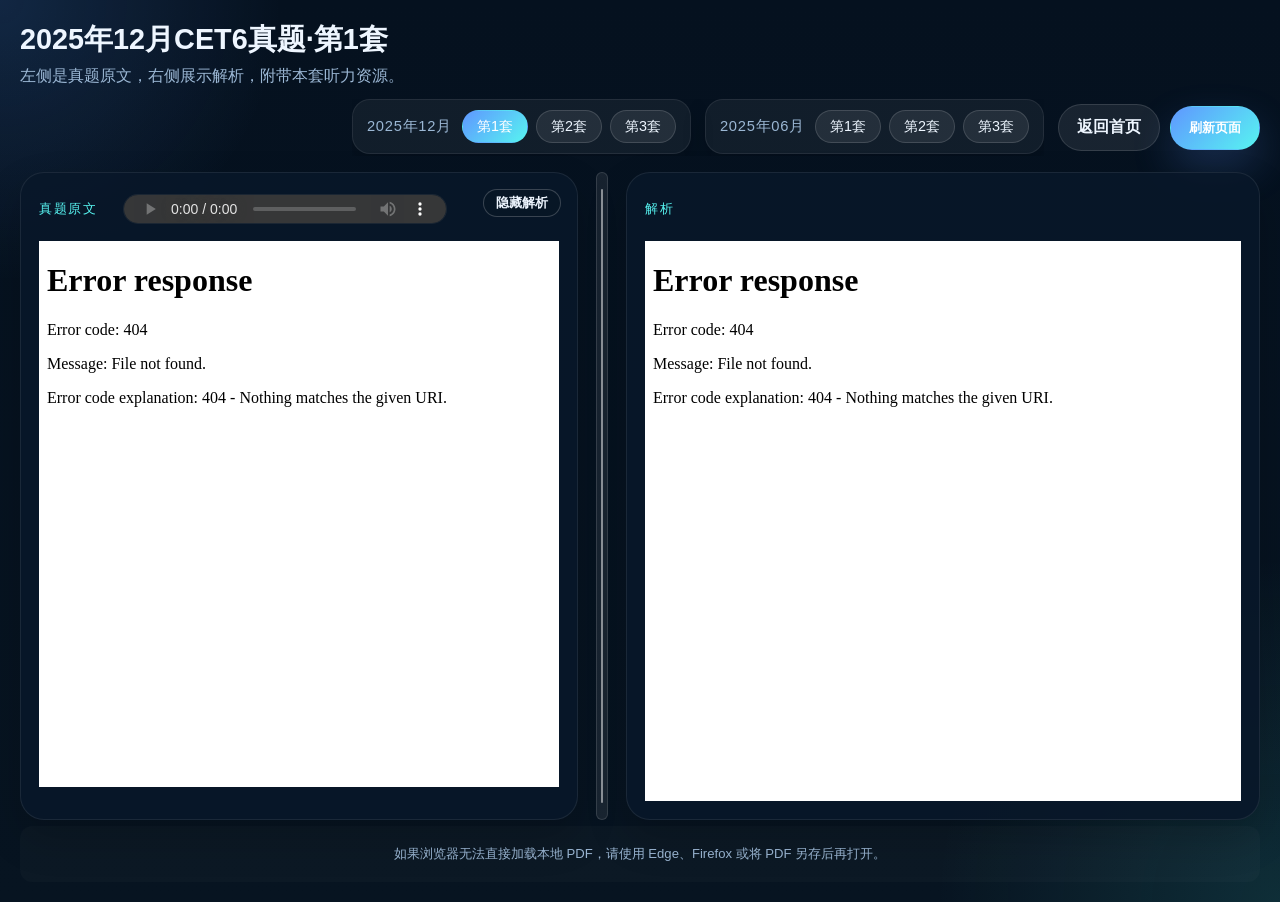
==== preview.html @ d96269ff "Improve accessibility, performance, and code quality - Add aria-labels to search input, textarea, an" ====
﻿<!DOCTYPE html>
<html lang="zh-CN">
<head>
  <meta charset="UTF-8" />
  <meta name="viewport" content="width=device-width, initial-scale=1.0" />
  <title>六级真题练习系统 · 套题预览</title>
  <meta name="description" content="六级真题原文与解析左右分屏预览，支持听力播放与快捷跳转。" />
  <meta name="theme-color" content="#071421" />
  <link rel="icon" href="data:image/svg+xml,<svg xmlns='http://www.w3.org/2000/svg' viewBox='0 0 100 100'><text y='.9em' font-size='90'>📘</text></svg>" />
  <link rel="stylesheet" href="styles.css" />
</head>
<body class="preview-shell">
  <div class="preview-header">
    <div class="preview-headline">
      <div class="preview-title-block">
        <h1 id="previewTitle">真题原文与解析</h1>
      </div>
      <p id="previewSubtitle" class="preview-subtitle">左侧显示真题 PDF，右侧显示解析 PDF，附带本套听力资源。</p>
    </div>
    <div class="preview-toolbar">
      <div id="previewShortcuts" class="preview-shortcuts" aria-label="同年度快捷跳转"></div>
      <div class="preview-actions">
        <a class="button button-secondary" href="index.html">返回首页</a>
        <button class="button button-primary" id="previewRefresh">刷新页面</button>
      </div>
    </div>
  </div>

  <main class="preview-grid">
    <section class="preview-column preview-main">
      <div class="preview-panel preview-panel-large preview-panel-has-action">
        <div class="preview-panel-header">
          <div class="preview-panel-label">真题原文</div>
          <div id="previewAudioBar" class="preview-audio-bar" aria-label="本套听力资源">
            <audio id="previewAudioPlayer" controls preload="none"></audio>
          </div>
        </div>
        <button type="button" class="preview-panel-action" id="toggleParseBtn" aria-pressed="false">隐藏解析</button>
        <iframe id="mainPdf" title="真题原文预览" sandbox="allow-same-origin allow-scripts"></iframe>
      </div>
    </section>
    <div class="preview-resizer" id="previewResizer" role="separator" aria-label="调整原文与解析宽度" aria-orientation="vertical" tabindex="0"></div>
    <section class="preview-column preview-parse">
      <div class="preview-panel preview-panel-large">
        <div class="preview-panel-header">
          <div class="preview-panel-label">解析</div>
        </div>
        <iframe id="parsePdf" title="解析预览" sandbox="allow-same-origin allow-scripts"></iframe>
      </div>
    </section>
  </main>

  <footer class="preview-footer">
    <p id="previewNote">如果浏览器无法直接加载本地 PDF，请使用 Edge、Firefox 或将 PDF 另存后再打开。</p>
  </footer>

  <script src="library-data.js"></script>
  <script src="preview.js"></script>
</body>
</html>
---- styles.css ----
:root {
  color-scheme: dark;
  font-family: "Segoe UI", "PingFang SC", "Microsoft YaHei", Helvetica, Arial, sans-serif;
  --bg: #071421;
  --surface: rgba(9, 23, 42, 0.88);
  --surface-soft: rgba(10, 30, 53, 0.9);
  --text: #eef6ff;
  --muted: #9bb7d4;
  --accent: #5f97ff;
  --accent-2: #57f4f1;
  --border: rgba(255,255,255,0.1);
  --shadow: 0 20px 70px rgba(0, 0, 0, 0.24);
  --preview-main-width: 60%;
  --preview-handle-width: 12px;
}
* {
  box-sizing: border-box;
}
html, body {
  margin: 0;
  min-height: 100%;
  background: radial-gradient(circle at top left, rgba(87, 154, 255, 0.18), transparent 22%),
              radial-gradient(circle at bottom right, rgba(72, 233, 220, 0.13), transparent 24%),
              linear-gradient(180deg, #05111f 0%, #071421 100%);
  color: var(--text);
}
body {
  padding: 20px;
}
.app-shell {
  max-width: 1180px;
  margin: 0 auto;
}
.site-header {
  display: grid;
  gap: 18px;
  padding: 24px 28px;
  border-radius: 28px;
  background: rgba(11, 24, 45, 0.95);
  border: 1px solid rgba(255,255,255,0.08);
  box-shadow: var(--shadow);
}
.site-header .eyebrow {
  margin: 0 0 10px;
  color: var(--accent-2);
  letter-spacing: 0.15em;
  text-transform: uppercase;
  font-size: 0.87rem;
}
.site-header h1 {
  margin: 0;
  font-size: clamp(2.5rem, 4vw, 3.6rem);
  line-height: 1.05;
}
.site-header p {
  margin: 12px 0 0;
  max-width: 760px;
  color: #c2d4f2;
  font-size: 1rem;
  line-height: 1.8;
}
.header-actions {
  display: flex;
  flex-wrap: wrap;
  gap: 12px;
}
.button {
  display: inline-flex;
  align-items: center;
  justify-content: center;
  min-width: 0;
  padding: 12px 18px;
  border-radius: 999px;
  font-weight: 700;
  text-decoration: none;
  border: 1px solid transparent;
  transition: transform 0.18s ease, box-shadow 0.18s ease, background 0.18s ease;
}
.button-small {
  padding: 10px 14px;
  font-size: 0.9rem;
}
.button-xsmall {
  padding: 6px 12px;
  font-size: 0.82rem;
}
.button:hover {
  transform: translateY(-1px);
}
.button-primary {
  background: linear-gradient(135deg, var(--accent), var(--accent-2));
  color: #fff;
  box-shadow: 0 18px 40px rgba(95, 151, 255, 0.22);
}
.button-secondary {
  background: rgba(255,255,255,0.08);
  color: var(--text);
  border-color: rgba(255,255,255,0.12);
}
.feature-panels {
  display: grid;
  grid-template-columns: repeat(auto-fit, minmax(220px, 1fr));
  gap: 18px;
  margin: 22px 0;
}
.feature-card {
  padding: 20px;
  border-radius: 24px;
  background: rgba(255,255,255,0.05);
  border: 1px solid rgba(255,255,255,0.08);
  box-shadow: 0 18px 40px rgba(0, 0, 0, 0.16);
}
.feature-icon {
  width: 48px;
  height: 48px;
  display: grid;
  place-items: center;
  border-radius: 16px;
  background: rgba(255,255,255,0.08);
  margin-bottom: 16px;
  font-size: 1.35rem;
}
.feature-card h2 {
  margin: 0 0 10px;
  font-size: 1.15rem;
}
.feature-card p {
  margin: 0;
  color: var(--muted);
  line-height: 1.7;
}
.section {
  margin-top: 28px;
}
.section-title {
  display: flex;
  align-items: center;
  justify-content: space-between;
  gap: 18px;
  margin-bottom: 16px;
}
.section-title h2 {
  margin: 0;
  font-size: 1.85rem;
}
.section-label {
  margin: 0 0 10px;
  text-transform: uppercase;
  letter-spacing: 0.14em;
  font-size: 0.85rem;
  color: var(--accent-2);
}
.home-nav-links {
  display: flex;
  flex-wrap: wrap;
  gap: 12px;
  margin: 16px 0 24px;
}
.home-nav-links .nav-link {
  display: inline-flex;
  align-items: center;
  justify-content: center;
  padding: 12px 18px;
  border-radius: 999px;
  border: 1px solid rgba(255,255,255,0.12);
  background: rgba(255,255,255,0.06);
  color: var(--text);
  text-decoration: none;
  transition: transform 0.15s ease, background 0.15s ease, border-color 0.15s ease;
}
.home-nav-links .nav-link:hover {
  transform: translateY(-1px);
  background: rgba(95,151,255,0.14);
  border-color: rgba(95,151,255,0.28);
}
.skilltips-grid,
.skilltips-detail-grid {
  display: grid;
  gap: 16px;
}
.skilltips-grid {
  grid-template-columns: repeat(auto-fit, minmax(220px, 1fr));
  margin-bottom: 18px;
}
.skill-card,
.skill-detail-card {
  padding: 20px;
  border-radius: 24px;
  background: rgba(255,255,255,0.04);
  border: 1px solid rgba(255,255,255,0.08);
  box-shadow: 0 18px 40px rgba(0,0,0,0.12);
}
.skill-card {
  display: grid;
  gap: 14px;
}
.skill-icon {
  width: 48px;
  height: 48px;
  display: grid;
  place-items: center;
  border-radius: 16px;
  background: rgba(255,255,255,0.08);
  font-size: 1.4rem;
}
.skill-card h4,
.skill-detail-card h4 {
  margin: 0;
}
.skill-card p,
.skill-detail-card p,
.skill-detail-card ul {
  margin: 0;
  color: var(--muted);
  line-height: 1.75;
}
.skill-detail-card ul {
  padding-left: 18px;
}
.skill-detail-card li {
  margin-bottom: 10px;
}
.skill-card .button {
  justify-self: start;
}
.skilltips-nav {
  display: flex;
  flex-wrap: wrap;
  gap: 10px;
  margin-bottom: 18px;
}
.skillnav-link {
  display: inline-flex;
  align-items: center;
  justify-content: center;
  padding: 10px 16px;
  border-radius: 999px;
  border: 1px solid rgba(255,255,255,0.12);
  background: rgba(255,255,255,0.06);
  color: var(--text);
  text-decoration: none;
  transition: transform 0.15s ease, background 0.15s ease, border-color 0.15s ease;
}
.skillnav-link:hover {
  transform: translateY(-1px);
  background: rgba(95,151,255,0.14);
  border-color: rgba(95,151,255,0.28);
}
.skilltips-accordion details {
  border: 1px solid rgba(255,255,255,0.08);
  border-radius: 20px;
  background: rgba(255,255,255,0.04);
  padding: 16px 18px;
}
.skilltips-accordion summary {
  font-size: 1rem;
  font-weight: 600;
  cursor: pointer;
  margin-bottom: 12px;
  list-style: none;
}
.skilltips-accordion summary::-webkit-details-marker {
  display: none;
}
.skilltips-accordion details[open] {
  background: rgba(255,255,255,0.08);
}
.skilltips-accordion p,
.skilltips-accordion .resource-links {
  margin: 0 0 12px;
  color: var(--muted);
}
.skilltips-accordion .resource-links {
  padding-left: 18px;
}
.skilltips-accordion .resource-links li {
  margin-bottom: 8px;
}
.skilltips-accordion .resource-links a {
  color: #9ecbff;
  text-decoration: none;
}
.skilltips-accordion .resource-links a:hover {
  text-decoration: underline;
}
.card-grid,
.library-grid,
.audio-list,
.tips-grid,
.plan-items {
  display: grid;
  gap: 16px;
}
.card-grid {
  grid-template-columns: repeat(auto-fit, minmax(260px, 1fr));
}
.featured-card,
.library-card,
.audio-card,
.panel-card,
.tip-card {
  padding: 22px;
  border-radius: 24px;
  background: var(--surface);
  border: 1px solid rgba(255,255,255,0.08);
  box-shadow: 0 18px 40px rgba(0,0,0,0.12);
}
.featured-card h3,
.library-card h3,
.audio-card h3,
.panel-card h3,
.tip-card h4 {
  margin: 0 0 12px;
}
.featured-card p,
.library-card p,
.audio-card p,
.panel-card p,
.tip-card p {
  margin: 0;
  color: var(--muted);
  line-height: 1.75;
}
.featured-card .tag,
.library-card .tag {
  display: inline-flex;
  align-items: center;
  gap: 6px;
  margin-bottom: 14px;
  padding: 7px 12px;
  border-radius: 999px;
  background: rgba(255,255,255,0.08);
  color: #fff;
  font-size: 0.82rem;
}
.featured-card .actions,
.library-card .group-actions,
.audio-card .audio-actions,
.notes-panel .note-actions {
  display: flex;
  flex-wrap: wrap;
  gap: 10px;
  margin-top: 18px;
}

.featured-card .actions button {
  margin: 0;
}

.library-section {
  padding: 22px;
  border-radius: 28px;
  background: rgba(255,255,255,0.04);
  border: 1px solid rgba(255,255,255,0.08);
}
.library-header {
  display: flex;
  flex-wrap: wrap;
  justify-content: space-between;
  align-items: center;
  gap: 16px;
}
.search-box input {
  width: 320px;
  max-width: 100%;
  padding: 14px 16px;
  border-radius: 18px;
  border: 1px solid rgba(255,255,255,0.12);
  background: rgba(255,255,255,0.06);
  color: var(--text);
}
.search-box input:focus {
  outline: none;
  border-color: rgba(95,151,255,0.9);
  box-shadow: 0 0 0 4px rgba(95,151,255,0.12);
}
.library-toolbar {
  display: grid;
  gap: 18px;
  margin: 18px 0 24px;
}
.recent-panel,
.hint-panel {
  padding: 18px;
  border-radius: 20px;
  background: rgba(255,255,255,0.05);
  border: 1px solid rgba(255,255,255,0.08);
}
.recent-panel h3 {
  margin: 0 0 12px;
}
.recent-panel ul {
  margin: 0;
  padding: 0;
  list-style: none;
}
.recent-panel li {
  display: flex;
  justify-content: space-between;
  align-items: center;
  gap: 10px;
  margin-bottom: 10px;
  font-size: 0.95rem;
}
.recent-panel li:last-child {
  margin-bottom: 0;
}
.recent-panel a {
  color: #9ecbff;
  text-decoration: none;
}
.library-grid {
  grid-template-columns: repeat(auto-fit, minmax(260px, 1fr));
}
.library-card .resource-item {
  display: flex;
  flex-wrap: wrap;
  justify-content: space-between;
  align-items: center;
  gap: 12px;
  padding: 12px 14px;
  border-radius: 16px;
  background: rgba(255,255,255,0.04);
  border: 1px solid rgba(255,255,255,0.08);
}
.resource-item strong {
  font-size: 0.95rem;
}
.resource-item-actions {
  display: flex;
  flex-wrap: wrap;
  justify-content: flex-end;
  gap: 8px;
}
.resource-item-actions button,
.resource-item-actions a {
  border-radius: 999px;
  padding: 8px 12px;
  font-size: 0.85rem;
}
.resource-item-actions a {
  color: #fff;
  background: rgba(255,255,255,0.07);
  text-decoration: none;
}
.resource-item-actions button {
  color: #fff;
  background: rgba(255,255,255,0.08);
  border: 1px solid rgba(255,255,255,0.1);
  cursor: pointer;
}
.viewer-section.hidden {
  display: none;
}
.viewer-grid {
  display: grid;
  grid-template-columns: minmax(0, 2fr) minmax(330px, 1fr);
  gap: 18px;
}
.viewer-left,
.viewer-right {
  border-radius: 24px;
  background: var(--surface);
  border: 1px solid rgba(255,255,255,0.08);
}
.viewer-left {
  display: flex;
  flex-direction: column;
  min-height: 640px;
  overflow: hidden;
}
.viewer-right {
  display: flex;
  flex-direction: column;
  min-height: 720px;
}
.viewer-panel {
  display: grid;
  gap: 18px;
  padding: 22px;
  flex: 1;
}
.viewer-audio-list,
.viewer-parse-list {
  display: grid;
  gap: 14px;
  max-height: calc(100vh - 340px);
  overflow: auto;
}
.viewer-right {
  overflow: auto;
}
.viewer-toolbar {
  display: flex;
  align-items: center;
  justify-content: space-between;
  gap: 14px;
  padding: 18px 22px;
  border-bottom: 1px solid rgba(255,255,255,0.08);
}
#viewerTitle {
  margin: 0;
  font-size: 1rem;
  color: #fff;
}
.viewer-buttons {
  display: flex;
  gap: 10px;
  flex-wrap: wrap;
}
#pdfViewer {
  flex: 1;
  width: 100%;
  min-height: 520px;
  border: none;
  background: #0b1725;
}
.viewer-note {
  padding: 16px 22px;
  color: var(--muted);
  font-size: 0.95rem;
  border-top: 1px solid rgba(255,255,255,0.08);
}
.viewer-panel h3 {
  margin: 0;
  font-size: 1.15rem;
}
.viewer-panel-description {
  margin: 0;
  color: var(--muted);
  line-height: 1.7;
  font-size: 0.95rem;
}
.viewer-section-group {
  display: grid;
  gap: 12px;
}
.viewer-section-group h4 {
  margin: 0;
  font-size: 1rem;
  color: #fff;
}
.viewer-audio-card,
.parse-item {
  padding: 16px;
  border-radius: 18px;
  background: rgba(255,255,255,0.05);
  border: 1px solid rgba(255,255,255,0.08);
}
.viewer-audio-card h4 {
  margin: 0 0 10px;
  font-size: 1rem;
}
.parse-item {
  display: flex;
  align-items: center;
  justify-content: space-between;
  gap: 10px;
  flex-wrap: wrap;
}
.parse-item span {
  color: var(--text);
  font-size: 0.95rem;
}
.viewer-audio-card audio {
  width: 100%;
}
.practice-grid {
  display: grid;
  grid-template-columns: 1.3fr 0.9fr;
  gap: 18px;
  align-items: start;
}
.panel-card {
  background: var(--surface);
}
.audio-list {
  grid-template-columns: 1fr;
  max-height: 520px;
  overflow: auto;
  padding-right: 4px;
}
.audio-card {
  display: grid;
  gap: 10px;
}
.audio-card p {
  font-size: 0.94rem;
}
.audio-card audio {
  width: 100%;
}
.notes-panel {
  display: grid;
  grid-template-rows: auto minmax(240px, 1fr) auto auto;
  gap: 14px;
  min-height: 520px;
}
.notes-panel textarea {
  width: 100%;
  min-height: 240px;
  max-height: 1420px;
  resize: vertical;
  padding: 16px;
  border-radius: 18px;
  border: 1px solid rgba(255,255,255,0.12);
  background: rgba(255,255,255,0.06);
  color: var(--text);
  font-size: 0.95rem;
  line-height: 1.6;
}
.notes-panel textarea:focus {
  outline: none;
  border-color: rgba(95,151,255,0.9);
  box-shadow: 0 0 0 3px rgba(95,151,255,0.12);
}
.note-actions {
  display: flex;
  flex-wrap: wrap;
  gap: 12px;
  justify-content: flex-start;
}
.note-actions .button {
  min-width: 0;
}
.notes-header {
  display: flex;
  justify-content: space-between;
  align-items: center;
}
.plan-box {
  padding: 18px;
  border-radius: 18px;
  background: rgba(255,255,255,0.05);
  border: 1px solid rgba(255,255,255,0.08);
}
.plan-box h4 {
  margin-top: 0;
}
.plan-items {
  list-style: none;
  margin: 0;
  padding: 0;
}
.plan-items li {
  margin-bottom: 10px;
}
.plan-items input[type="checkbox"] {
  margin-right: 10px;
}
.tips-grid {
  grid-template-columns: repeat(auto-fit, minmax(240px, 1fr));
}
.tip-card {
  background: rgba(255,255,255,0.05);
}
.tip-card h4 {
  margin-bottom: 10px;
}
.tip-card p {
  margin: 0;
}
.preview-shell {
  min-height: 100vh;
  padding: 20px;
  background: radial-gradient(circle at top left, rgba(87, 154, 255, 0.16), transparent 18%),
              radial-gradient(circle at bottom right, rgba(72, 233, 220, 0.12), transparent 22%),
              linear-gradient(180deg, #05111f 0%, #071421 100%);
  display: flex;
  flex-direction: column;
}
.preview-header {
  display: flex;
  flex-wrap: wrap;
  justify-content: space-between;
  gap: 12px;
  align-items: flex-start;
  margin-bottom: 16px;
}
.preview-headline {
  flex: 1 1 auto;
  min-width: 0;
}
.preview-title-block {
  flex: 1 1 auto;
  min-width: 0;
}
.preview-header .eyebrow {
  margin: 0 0 6px;
  color: var(--accent-2);
  letter-spacing: 0.14em;
  text-transform: uppercase;
  font-size: 0.85rem;
}
.preview-header h1 {
  margin: 0;
  font-size: clamp(1.8rem, 2.2vw, 2.7rem);
}
.preview-header p {
  margin: 6px 0 0;
  max-width: 760px;
  color: var(--muted);
}
.preview-toolbar {
  display: flex;
  flex: 1 1 auto;
  justify-content: flex-end;
  align-items: center;
  gap: 14px;
  min-width: 0;
}
.preview-shortcuts {
  display: flex;
  flex-wrap: nowrap;
  justify-content: flex-end;
  align-items: center;
  gap: 14px;
  max-width: none;
  overflow-x: auto;
  padding-bottom: 2px;
}
.preview-subtitle {
  grid-column: 1 / -1;
  margin: 0;
}
.preview-shortcut-group {
  display: inline-flex;
  align-items: center;
  flex-wrap: wrap;
  gap: 10px;
  padding: 10px 14px;
  border-radius: 18px;
  background: rgba(255,255,255,0.05);
  border: 1px solid rgba(255,255,255,0.08);
  box-shadow: 0 10px 24px rgba(0,0,0,0.16);
}
.preview-shortcut-group-title {
  font-size: 0.92rem;
  color: var(--muted);
  letter-spacing: 0.05em;
  text-transform: uppercase;
}
.preview-shortcut-links {
  display: flex;
  flex-wrap: wrap;
  gap: 8px;
}

.preview-shortcut-link {
  border: 1px solid rgba(255,255,255,0.14);
  background: rgba(255,255,255,0.08);
  color: var(--text);
  border-radius: 999px;
  padding: 6px 14px;
  font-size: 0.9rem;
  cursor: pointer;
  transition: transform 0.15s ease, background 0.15s ease, border-color 0.15s ease;
}
.preview-shortcut-link:hover {
  transform: translateY(-1px);
  border-color: rgba(95,151,255,0.7);
  background: rgba(95,151,255,0.18);
}
.preview-shortcut-link.active {
  background: linear-gradient(135deg, var(--accent), var(--accent-2));
  border-color: transparent;
  color: #fff;
}
.preview-actions {
  display: flex;
  flex-wrap: wrap;
  gap: 10px;
  align-items: center;
}
.preview-grid {
  display: grid;
  grid-template-columns: minmax(320px, var(--preview-main-width)) var(--preview-handle-width) minmax(320px, 1fr);
  grid-template-rows: minmax(0, 1fr);
  grid-template-areas: "main handle parse";
  gap: 18px;
  align-items: stretch;
  flex: 1;
  min-height: 0;
}
body[data-preview-layout="split-64"] .preview-grid {
  grid-template-columns: minmax(0, 1.6fr) minmax(320px, 1fr);
}
body[data-preview-layout="split-55"] .preview-grid {
  grid-template-columns: minmax(0, 1.22fr) minmax(320px, 1fr);
}
.preview-column {
  display: grid;
  gap: 18px;
  min-height: 0;
  height: 100%;
}
.preview-column.preview-main {
  grid-area: main;
}
.preview-resizer {
  grid-area: handle;
  align-self: stretch;
  border-radius: 999px;
  background: rgba(255,255,255,0.08);
  border: 1px solid rgba(255,255,255,0.12);
  position: relative;
  cursor: col-resize;
  transition: background 0.15s ease, border-color 0.15s ease;
  touch-action: none;
}
.preview-resizer::after {
  content: '';
  position: absolute;
  top: 16px;
  bottom: 16px;
  left: 50%;
  width: 2px;
  border-radius: 999px;
  background: rgba(255,255,255,0.5);
  transform: translateX(-50%);
}
.preview-resizer:is(:hover, :focus-visible),
.preview-resizer.dragging {
  background: rgba(95,151,255,0.25);
  border-color: rgba(95,151,255,0.5);
}
.preview-resizer.dragging::after {
  background: #fff;
}
.preview-column.preview-parse {
  grid-area: parse;
}
.preview-parse {
  min-height: 0;
  height: 100%;
}
.preview-parse.no-parse {
  display: none;
}
.preview-audio-bar {
  display: none;
  flex: 1 1 auto;
  margin-left: 14px;
  padding: 0 0px;
  border-radius: 999px;
  background: rgba(8, 20, 34, 0.82);
  border: 1px solid rgba(255,255,255,0.08);
  height: 30px;
  align-items: center;
}
.preview-audio-bar.has-content {
  display: flex;
}
.preview-audio-bar audio {
  width: 100%;
  height: 100%;
}
body.preview-parse-hidden .preview-column.preview-parse,
body.preview-no-parse .preview-column.preview-parse {
  display: none;
}
body.preview-parse-hidden .preview-resizer,
body.preview-no-parse .preview-resizer {
  display: none;
}
body.preview-parse-hidden .preview-grid,
body.preview-no-parse .preview-grid {
  grid-template-columns: minmax(0, 1fr);
  grid-template-rows: minmax(0, 1fr);
  grid-template-areas: "main";
}
.preview-panel {
  border-radius: 24px;
  background: var(--surface);
  border: 1px solid rgba(255,255,255,0.08);
  box-shadow: 0 18px 40px rgba(0, 0, 0, 0.18);
  padding: 18px;
  position: relative;
}
.preview-panel-large {
  min-height: 0;
  display: grid;
  gap: 14px;
  grid-template-rows: auto 1fr;
  height: 100%;
}
.preview-main .preview-panel-large {
  grid-template-rows: auto 1fr auto;
}

.preview-main .preview-panel-large,
.preview-column.preview-parse .preview-panel-large {
  min-height: clamp(520px, 72vh, 1180px);
}
.preview-panel-header {
  display: flex;
  align-items: center;
  justify-content: flex-start;
  gap: 12px;
  min-height: 36px;
}
.preview-panel-has-action .preview-panel-header {
  padding-right: 112px;
}
.preview-panel-label {
  color: var(--accent-2);
  letter-spacing: 0.12em;
  font-size: 0.82rem;
  text-transform: uppercase;
}
.preview-panel-action {
  position: absolute;
  top: 16px;
  right: 16px;
  padding: 4px 12px;
  font-size: 0.82rem;
  font-weight: 600;
  border-radius: 999px;
  border: 1px solid rgba(255,255,255,0.2);
  background: rgba(8, 23, 38, 0.8);
  color: var(--text);
  cursor: pointer;
  transition: background 0.15s ease, border-color 0.15s ease;
}
.preview-panel-action:hover {
  background: rgba(95,151,255,0.25);
  border-color: rgba(95,151,255,0.5);
}
.preview-panel-action:focus-visible {
  outline: 2px solid var(--accent);
  outline-offset: 2px;
}
#mainPdf,
#parsePdf {
  width: 100%;
  min-height: 0;
  height: 100%;
  border: none;
  background: #081726;
}
.preview-footer {
  margin-top: 6px;
  padding: 6px 12px;
  border-radius: 12px;
  background: rgba(255,255,255,0.02);
  color: var(--muted);
  text-align: center;
  font-size: 0.82rem;
}

@media (max-width: 768px) {
  .preview-shell {
    padding: 16px;
    gap: 12px;
  }
  .preview-header {
    flex-direction: column;
    align-items: stretch;
  }
  .preview-actions {
    width: 100%;
  }
  .preview-actions .button {
    flex: 1 1 160px;
    justify-content: center;
  }
  .preview-toolbar {
    flex-direction: column;
    align-items: flex-start;
    gap: 10px;
    width: 100%;
  }
  .preview-shortcuts {
    display: flex;
    overflow-x: auto;
    padding-bottom: 8px;
  }
  .preview-shortcuts {
    max-width: none;
    width: 100%;
    justify-content: flex-start;
  }
  .preview-grid {
    grid-template-columns: 1fr;
    grid-template-rows: auto auto auto;
    grid-template-areas:
      "main"
      "parse"
      "utils";
  }
  .preview-resizer {
    display: none;
  }
  .preview-column {
    height: auto;
  }
  .preview-panel {
    padding: 16px;
  }
  .preview-panel-large {
    grid-template-rows: auto minmax(320px, 65vh);
  }
  .preview-main .preview-panel-large {
    grid-template-rows: auto minmax(320px, 65vh) auto;
    min-height: auto;
  }
  .preview-column.preview-parse .preview-panel-large {
    min-height: auto;
  }
  #mainPdf,
  #parsePdf {
    height: 65vh;
  }
}

.footer {
  margin-top: 30px;
  padding: 18px 20px;
  border-radius: 22px;
  background: rgba(255,255,255,0.04);
  color: var(--muted);
  text-align: center;
}
.immersive .site-header,
.immersive .feature-panels,
.immersive .library-section,
.immersive .tips-section,
.immersive .footer,
.immersive #latest,
.immersive #practice {
  display: none;
}
.immersive #viewerSection {
  display: block;
  position: fixed;
  inset: 0;
  z-index: 1000;
  background: rgba(7, 20, 33, 0.98);
  padding: 24px;
  overflow: hidden;
}
.immersive .viewer-grid {
  height: calc(100vh - 120px);
}
.immersive .viewer-left,
.immersive .viewer-right {
  min-height: auto;
}
.immersive #pdfViewer {
  min-height: calc(100vh - 220px);
}
.immersive .viewer-left {
  min-height: 100%;
}
.immersive .viewer-right {
  min-height: 100%;
}
@media (max-width: 900px) {
  body {
    padding: 16px;
  }
  .practice-grid,
  .feature-panels,
  .library-grid,
  .card-grid,
  .tips-grid,
  .viewer-grid {
    grid-template-columns: 1fr;
  }
  .site-header {
    padding: 20px;
  }
  .search-box input {
    width: 100%;
  }
  .viewer-left,
  .viewer-right {
    min-height: auto;
  }
  #pdfViewer {
    min-height: 420px;
  }
}

/* Utility classes */
.empty-state {
  color: var(--muted);
}
.visually-hidden {
  position: absolute;
  width: 1px;
  height: 1px;
  padding: 0;
  margin: -1px;
  overflow: hidden;
  clip: rect(0, 0, 0, 0);
  white-space: nowrap;
  border: 0;
}

/* Respect reduced motion preference */
@media (prefers-reduced-motion: reduce) {
  *, *::before, *::after {
    animation-duration: 0.01ms !important;
    animation-iteration-count: 1 !important;
    transition-duration: 0.01ms !important;
  }
}
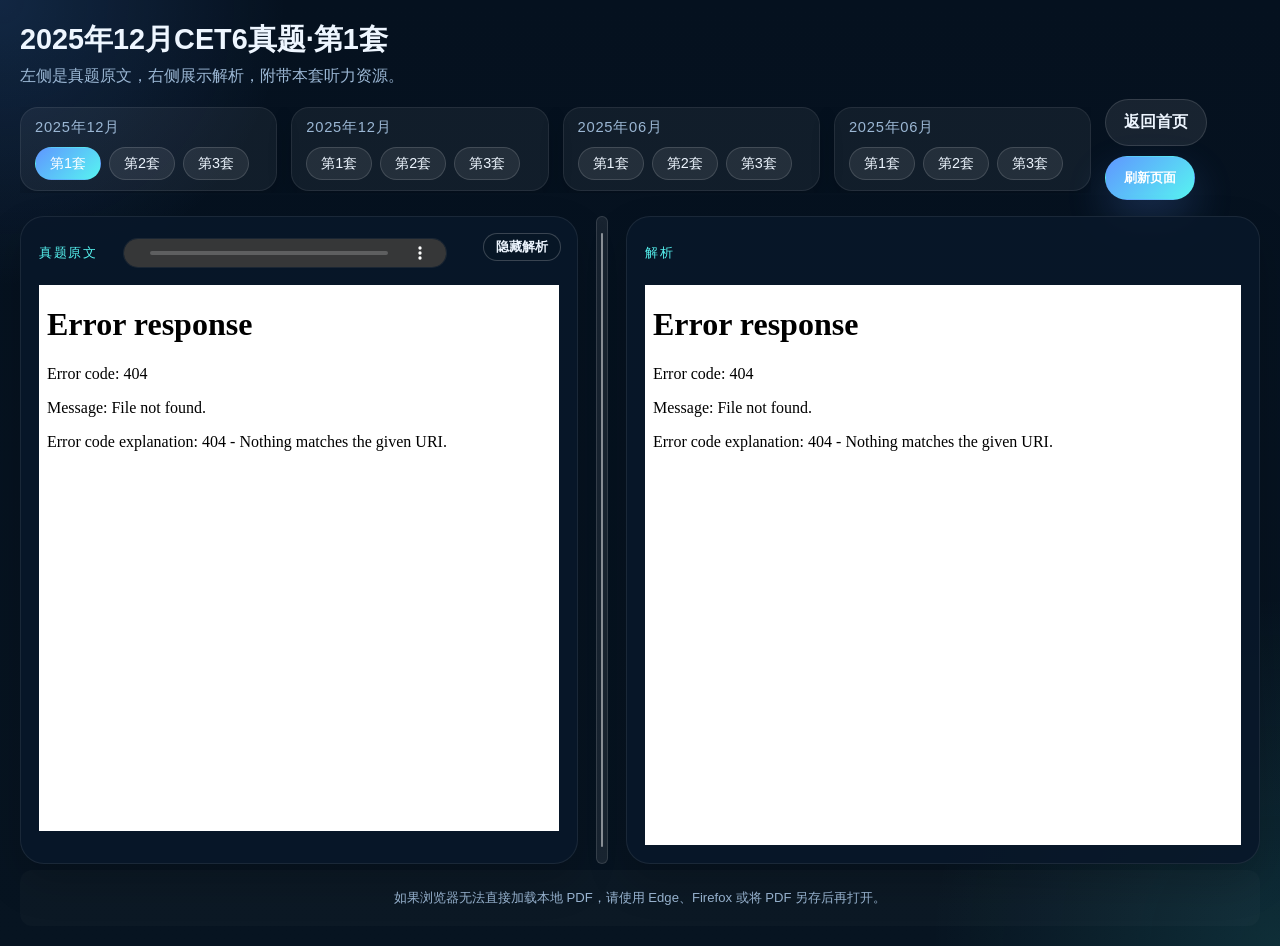
==== commit 144a5caa: "feat: add CET-4 (四级) support alongside CET-6 Expand the practice system to serve both CET-4 and CET-" ====
--- a/preview.html
+++ b/preview.html
@@ -3,10 +3,10 @@
 <head>
   <meta charset="UTF-8" />
   <meta name="viewport" content="width=device-width, initial-scale=1.0" />
-  <title>六级真题练习系统 · 套题预览</title>
+  <title>四六级真题练习系统 · 套题预览</title>
   <meta name="description" content="六级真题原文与解析左右分屏预览，支持听力播放与快捷跳转。" />
   <meta name="theme-color" content="#071421" />
-  <link rel="icon" href="data:image/svg+xml,<svg xmlns='http://www.w3.org/2000/svg' viewBox='0 0 100 100'><text y='.9em' font-size='90'>📘</text></svg>" />
+  <link rel="icon" type="image/svg+xml" href="favicon.svg" />
   <link rel="stylesheet" href="styles.css" />
 </head>
 <body class="preview-shell">
@@ -36,7 +36,7 @@
           </div>
         </div>
         <button type="button" class="preview-panel-action" id="toggleParseBtn" aria-pressed="false">隐藏解析</button>
-        <iframe id="mainPdf" title="真题原文预览" sandbox="allow-same-origin allow-scripts"></iframe>
+        <iframe id="mainPdf" title="真题原文预览"></iframe>
       </div>
     </section>
     <div class="preview-resizer" id="previewResizer" role="separator" aria-label="调整原文与解析宽度" aria-orientation="vertical" tabindex="0"></div>
@@ -45,16 +45,41 @@
         <div class="preview-panel-header">
           <div class="preview-panel-label">解析</div>
         </div>
-        <iframe id="parsePdf" title="解析预览" sandbox="allow-same-origin allow-scripts"></iframe>
+        <iframe id="parsePdf" title="解析预览"></iframe>
       </div>
     </section>
   </main>
+
+  <div id="mobileTabs" class="mobile-tabs" style="display:none;">
+    <div class="mobile-tab-bar">
+      <button type="button" class="mobile-tab active" data-tab="audio">听力</button>
+      <button type="button" class="mobile-tab" data-tab="exam">真题</button>
+      <button type="button" class="mobile-tab" data-tab="parse">解析</button>
+    </div>
+    <div class="mobile-tab-content" id="mobileTabAudio">
+      <div id="mobileAudioBar" class="mobile-audio-bar">
+        <audio id="mobileAudioPlayer" controls preload="none"></audio>
+      </div>
+      <p class="empty-state" style="padding:40px 20px;text-align:center;">本套暂无听力资源</p>
+    </div>
+    <div class="mobile-tab-content" id="mobileTabExam" style="display:none;">
+      <div class="mobile-pdf-viewer" id="mobileExamViewer">
+        <canvas id="mobileExamCanvas"></canvas>
+      </div>
+    </div>
+    <div class="mobile-tab-content" id="mobileTabParse" style="display:none;">
+      <div class="mobile-pdf-viewer" id="mobileParseViewer">
+        <canvas id="mobileParseCanvas"></canvas>
+      </div>
+    </div>
+  </div>
 
   <footer class="preview-footer">
     <p id="previewNote">如果浏览器无法直接加载本地 PDF，请使用 Edge、Firefox 或将 PDF 另存后再打开。</p>
   </footer>
 
   <script src="library-data.js"></script>
+  <script src="https://cdn.bootcdn.net/ajax/libs/pdf.js/3.11.174/pdf.min.js"></script>
   <script src="preview.js"></script>
 </body>
 </html>
--- a/styles.css
+++ b/styles.css
@@ -173,6 +173,34 @@
   background: rgba(95,151,255,0.14);
   border-color: rgba(95,151,255,0.28);
 }
+.level-switcher {
+  display: flex;
+  gap: 8px;
+  justify-content: center;
+  margin: 0 0 24px;
+}
+.level-tab {
+  padding: 10px 28px;
+  border-radius: 999px;
+  border: 1px solid rgba(255,255,255,0.14);
+  background: rgba(255,255,255,0.06);
+  color: var(--muted);
+  cursor: pointer;
+  font-size: 0.95rem;
+  font-weight: 500;
+  transition: all 0.2s ease;
+}
+.level-tab:hover {
+  background: rgba(95,151,255,0.14);
+  border-color: rgba(95,151,255,0.28);
+  color: var(--text);
+}
+.level-tab.active {
+  background: linear-gradient(135deg, var(--accent), var(--accent-2));
+  border-color: transparent;
+  color: #fff;
+  font-weight: 600;
+}
 .skilltips-grid,
 .skilltips-detail-grid {
   display: grid;
@@ -410,33 +438,55 @@
   text-decoration: none;
 }
 .library-grid {
-  grid-template-columns: repeat(auto-fit, minmax(260px, 1fr));
+  grid-template-columns: repeat(auto-fit, minmax(280px, 1fr));
+}
+.resource-group {
+  margin-top: 12px;
+}
+.resource-group:first-child {
+  margin-top: 0;
+}
+.resource-group-title {
+  font-size: 0.8rem;
+  color: var(--accent);
+  font-weight: 600;
+  letter-spacing: 0.05em;
+  margin-bottom: 6px;
+  padding-left: 2px;
 }
 .library-card .resource-item {
   display: flex;
   flex-wrap: wrap;
   justify-content: space-between;
   align-items: center;
-  gap: 12px;
-  padding: 12px 14px;
-  border-radius: 16px;
-  background: rgba(255,255,255,0.04);
-  border: 1px solid rgba(255,255,255,0.08);
-}
-.resource-item strong {
-  font-size: 0.95rem;
+  gap: 8px;
+  padding: 8px 12px;
+  border-radius: 10px;
+  background: rgba(255,255,255,0.03);
+  border: 1px solid rgba(255,255,255,0.06);
+}
+.library-card .resource-item + .resource-item {
+  margin-top: 4px;
+}
+.resource-name {
+  font-size: 0.9rem;
+  color: var(--text);
+  min-width: 0;
+  overflow: hidden;
+  text-overflow: ellipsis;
+  white-space: nowrap;
 }
 .resource-item-actions {
   display: flex;
   flex-wrap: wrap;
   justify-content: flex-end;
-  gap: 8px;
+  gap: 6px;
 }
 .resource-item-actions button,
 .resource-item-actions a {
   border-radius: 999px;
-  padding: 8px 12px;
-  font-size: 0.85rem;
+  padding: 5px 10px;
+  font-size: 0.8rem;
 }
 .resource-item-actions a {
   color: #fff;
@@ -1057,18 +1107,20 @@
 }
 @media (max-width: 900px) {
   body {
-    padding: 16px;
+    padding: 14px;
   }
   .practice-grid,
   .feature-panels,
-  .library-grid,
   .card-grid,
   .tips-grid,
   .viewer-grid {
     grid-template-columns: 1fr;
   }
+  .library-grid {
+    grid-template-columns: repeat(auto-fit, minmax(240px, 1fr));
+  }
   .site-header {
-    padding: 20px;
+    padding: 18px;
   }
   .search-box input {
     width: 100%;
@@ -1080,6 +1132,220 @@
   #pdfViewer {
     min-height: 420px;
   }
+}
+@media (max-width: 600px) {
+  body {
+    padding: 10px;
+  }
+  .site-header {
+    padding: 16px;
+    border-radius: 20px;
+  }
+  .site-header h1 {
+    font-size: 1.4rem;
+  }
+  .header-actions {
+    flex-direction: column;
+  }
+  .header-actions .button {
+    width: 100%;
+    text-align: center;
+  }
+  .library-section {
+    padding: 14px;
+    border-radius: 18px;
+  }
+  .library-header {
+    flex-direction: column;
+    align-items: stretch;
+  }
+  .search-box input {
+    width: 100%;
+  }
+  .library-grid {
+    grid-template-columns: 1fr;
+  }
+  .featured-card,
+  .library-card,
+  .audio-card,
+  .panel-card,
+  .tip-card {
+    padding: 16px;
+    border-radius: 16px;
+  }
+  .library-card .resource-item {
+    flex-direction: column;
+    align-items: flex-start;
+    gap: 6px;
+    padding: 10px 12px;
+  }
+  .resource-item-actions {
+    width: 100%;
+    justify-content: flex-start;
+  }
+  .resource-item-actions button {
+    padding: 6px 10px;
+    font-size: 0.78rem;
+  }
+  .favorite-button {
+    padding: 6px 8px !important;
+    font-size: 0.85rem !important;
+  }
+  .skilltips-nav {
+    flex-wrap: wrap;
+  }
+  .skilltips-accordion .resource-links {
+    font-size: 0.88rem;
+  }
+  .plan-items label {
+    font-size: 0.9rem;
+  }
+  .mobile-tab {
+    padding: 12px 10px;
+    font-size: 0.88rem;
+  }
+  .mobile-pdf-viewer {
+    padding: 8px;
+    min-height: 300px;
+  }
+}
+
+/* Mobile PDF fallback */
+.mobile-pdf-loading {
+  display: flex;
+  flex-direction: column;
+  align-items: center;
+  justify-content: center;
+  gap: 12px;
+  padding: 60px 20px;
+  min-height: 300px;
+  text-align: center;
+}
+.mobile-pdf-loading p {
+  margin: 0;
+  color: var(--text);
+  font-size: 0.95rem;
+}
+.mobile-pdf-loading-hint {
+  color: var(--muted) !important;
+  font-size: 0.82rem !important;
+}
+.mobile-pdf-spinner {
+  width: 36px;
+  height: 36px;
+  border: 3px solid rgba(255,255,255,0.12);
+  border-top-color: var(--accent);
+  border-radius: 50%;
+  animation: spin 0.8s linear infinite;
+}
+@keyframes spin {
+  to { transform: rotate(360deg); }
+}
+.mobile-pdf-fallback {
+  display: flex;
+  flex-direction: column;
+  align-items: center;
+  justify-content: center;
+  gap: 14px;
+  padding: 40px 20px;
+  min-height: 300px;
+  text-align: center;
+}
+.mobile-pdf-icon {
+  font-size: 3rem;
+  opacity: 0.6;
+}
+.mobile-pdf-name {
+  color: var(--muted);
+  font-size: 0.9rem;
+  margin: 0;
+  word-break: break-all;
+}
+.mobile-pdf-open {
+  text-decoration: none;
+  padding: 12px 28px;
+  font-size: 1rem;
+}
+
+/* Mobile tab layout */
+.mobile-tabs {
+  flex: 1;
+  display: flex;
+  flex-direction: column;
+  min-height: 0;
+}
+.mobile-tab-bar {
+  display: flex;
+  gap: 0;
+  border-radius: 16px 16px 0 0;
+  background: rgba(255,255,255,0.04);
+  border: 1px solid rgba(255,255,255,0.08);
+  border-bottom: none;
+  overflow: hidden;
+  position: sticky;
+  top: 0;
+  z-index: 10;
+}
+.mobile-tab {
+  flex: 1;
+  padding: 14px 16px;
+  border: none;
+  background: transparent;
+  color: var(--muted);
+  font-size: 0.95rem;
+  font-weight: 600;
+  cursor: pointer;
+  transition: color 0.15s ease, background 0.15s ease;
+  position: relative;
+}
+.mobile-tab:not(:last-child)::after {
+  content: '';
+  position: absolute;
+  right: 0;
+  top: 20%;
+  height: 60%;
+  width: 1px;
+  background: rgba(255,255,255,0.1);
+}
+.mobile-tab:hover {
+  color: var(--text);
+  background: rgba(255,255,255,0.04);
+}
+.mobile-tab.active {
+  color: #fff;
+  background: rgba(95,151,255,0.12);
+}
+.mobile-tab.active::after {
+  display: none;
+}
+.mobile-tab-content {
+  flex: 1;
+  border-radius: 0 0 16px 16px;
+  background: var(--surface);
+  border: 1px solid rgba(255,255,255,0.08);
+  border-top: none;
+  overflow: auto;
+  min-height: 0;
+}
+.mobile-audio-bar {
+  padding: 16px;
+}
+.mobile-audio-bar audio {
+  width: 100%;
+}
+.mobile-pdf-viewer {
+  width: 100%;
+  min-height: 400px;
+  overflow: auto;
+  padding: 12px;
+  box-sizing: border-box;
+}
+.mobile-pdf-viewer canvas {
+  display: block;
+  margin: 0 auto;
+  max-width: 100%;
+  height: auto;
+  border-radius: 8px;
 }
 
 /* Utility classes */
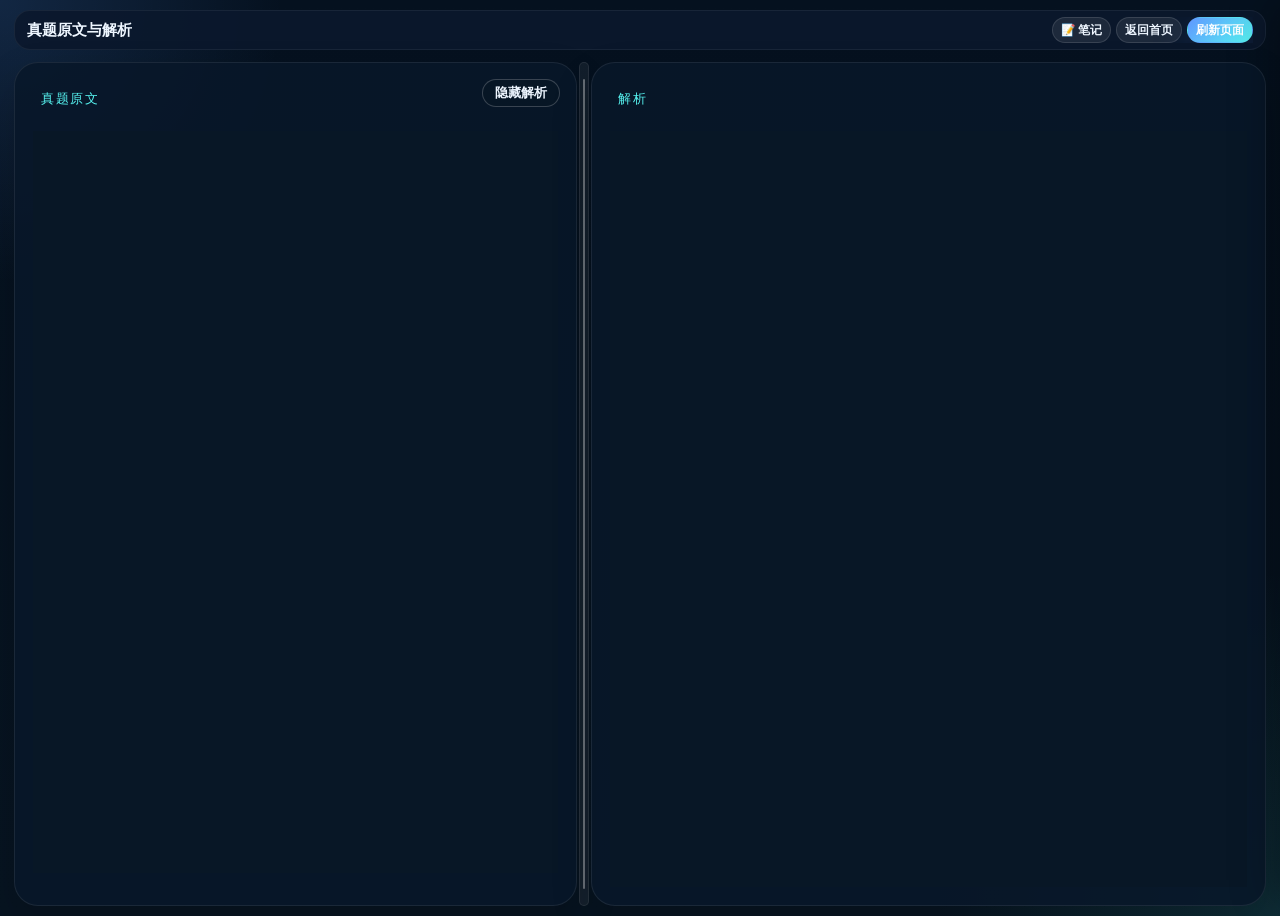
==== commit 49e07367: "feat: improve tablet compatibility and polish UI details - Broaden isMobile() threshold from 768px t" ====
--- a/preview.html
+++ b/preview.html
@@ -20,6 +20,7 @@
     <div class="preview-toolbar">
       <div id="previewShortcuts" class="preview-shortcuts" aria-label="同年度快捷跳转"></div>
       <div class="preview-actions">
+        <button class="button button-secondary" id="toggleNotesSidebar">📝 笔记</button>
         <a class="button button-secondary" href="index.html">返回首页</a>
         <button class="button button-primary" id="previewRefresh">刷新页面</button>
       </div>
@@ -50,6 +51,63 @@
     </section>
   </main>
 
+  <div id="notesSidebarOverlay" class="notes-sidebar-overlay"></div>
+  <aside id="notesSidebar" class="notes-sidebar" aria-label="错题笔记">
+    <div class="notes-sidebar-header">
+      <div>
+        <h3>📝 错题笔记</h3>
+        <span class="notes-sidebar-exam" id="sidebarExamTag"></span>
+      </div>
+      <button type="button" class="notes-sidebar-close" id="closeNotesSidebar" aria-label="关闭笔记面板">×</button>
+    </div>
+    <div class="notes-sidebar-add">
+      <textarea id="sidebarNewEntryText" placeholder="记录当前真题的错题要点..." rows="2"></textarea>
+      <div class="emoji-bar" data-target="sidebarNewEntryText">
+        <button type="button" class="emoji-btn" data-emoji="😊">😊</button>
+        <button type="button" class="emoji-btn" data-emoji="😢">😢</button>
+        <button type="button" class="emoji-btn" data-emoji="😤">😤</button>
+        <button type="button" class="emoji-btn" data-emoji="🤯">🤯</button>
+        <button type="button" class="emoji-btn" data-emoji="😴">😴</button>
+        <button type="button" class="emoji-btn" data-emoji="💪">💪</button>
+        <button type="button" class="emoji-btn" data-emoji="🔥">🔥</button>
+        <button type="button" class="emoji-btn" data-emoji="💯">💯</button>
+        <button type="button" class="emoji-btn" data-emoji="🧠">🧠</button>
+        <button type="button" class="emoji-btn" data-emoji="🤔">🤔</button>
+        <button type="button" class="emoji-btn" data-emoji="😅">😅</button>
+        <button type="button" class="emoji-btn" data-emoji="🎉">🎉</button>
+        <button type="button" class="emoji-btn" data-emoji="☕">☕</button>
+        <button type="button" class="emoji-btn" data-emoji="👍">👍</button>
+        <button type="button" class="emoji-btn" data-emoji="⭐">⭐</button>
+        <button type="button" class="emoji-btn" data-emoji="❤️">❤️</button>
+      </div>
+      <div class="notes-sidebar-add-actions">
+        <select id="sidebarNewEntryCategory" aria-label="选择分类">
+          <option value="综合">综合</option>
+          <option value="听力">听力</option>
+          <option value="阅读">阅读</option>
+          <option value="写作">写作</option>
+          <option value="翻译">翻译</option>
+          <option value="词汇">词汇</option>
+        </select>
+        <button class="button button-primary button-xsmall" id="sidebarAddEntry">添加</button>
+      </div>
+    </div>
+    <div class="notes-sidebar-quick">
+      <details>
+        <summary class="notes-sidebar-quick-toggle">自由笔记</summary>
+        <textarea id="previewNotesArea" placeholder="临时记录..." rows="3"></textarea>
+        <div class="notes-sidebar-quick-actions">
+          <button class="button button-primary button-xsmall" id="previewSaveNote">保存</button>
+        </div>
+      </details>
+    </div>
+    <div class="notes-sidebar-entries" id="previewNotesEntries"></div>
+    <div class="notes-sidebar-footer">
+      <button class="button button-secondary button-xsmall" id="previewExportBtn">📤 导出</button>
+      <a class="button button-secondary button-xsmall" href="index.html#practice">管理笔记</a>
+    </div>
+  </aside>
+
   <div id="mobileTabs" class="mobile-tabs" style="display:none;">
     <div class="mobile-tab-bar">
       <button type="button" class="mobile-tab active" data-tab="audio">听力</button>
@@ -74,12 +132,14 @@
     </div>
   </div>
 
-  <footer class="preview-footer">
+  <!-- <footer class="preview-footer">
     <p id="previewNote">如果浏览器无法直接加载本地 PDF，请使用 Edge、Firefox 或将 PDF 另存后再打开。</p>
-  </footer>
+    <p class="footer-disclaimer">本站所有真题、解析及听力资源均来自互联网，版权归原作者及出版方所有。本站仅用于个人学习与交流，不进行任何商业用途，如有侵权请联系我们删除。</p>
+  </footer> -->
 
   <script src="library-data.js"></script>
   <script src="https://cdn.bootcdn.net/ajax/libs/pdf.js/3.11.174/pdf.min.js"></script>
+  <script src="notes-manager.js"></script>
   <script src="preview.js"></script>
 </body>
 </html>
--- a/styles.css
+++ b/styles.css
@@ -11,7 +11,7 @@
   --border: rgba(255,255,255,0.1);
   --shadow: 0 20px 70px rgba(0, 0, 0, 0.24);
   --preview-main-width: 60%;
-  --preview-handle-width: 12px;
+  --preview-handle-width: 10px;
 }
 * {
   box-sizing: border-box;
@@ -104,11 +104,20 @@
   margin: 22px 0;
 }
 .feature-card {
+  display: block;
   padding: 20px;
   border-radius: 24px;
   background: rgba(255,255,255,0.05);
   border: 1px solid rgba(255,255,255,0.08);
   box-shadow: 0 18px 40px rgba(0, 0, 0, 0.16);
+  color: inherit;
+  text-decoration: none;
+  transition: background 0.2s, border-color 0.2s, transform 0.2s;
+}
+.feature-card:hover {
+  background: rgba(255,255,255,0.09);
+  border-color: rgba(255,255,255,0.15);
+  transform: translateY(-2px);
 }
 .feature-icon {
   width: 48px;
@@ -615,14 +624,12 @@
 .viewer-audio-card audio {
   width: 100%;
 }
-.practice-grid {
-  display: grid;
-  grid-template-columns: 1.3fr 0.9fr;
-  gap: 18px;
-  align-items: start;
-}
 .panel-card {
   background: var(--surface);
+  border-radius: 24px;
+  border: 1px solid rgba(255,255,255,0.08);
+  padding: 24px;
+  box-shadow: var(--shadow);
 }
 .audio-list {
   grid-template-columns: 1fr;
@@ -641,15 +648,13 @@
   width: 100%;
 }
 .notes-panel {
-  display: grid;
-  grid-template-rows: auto minmax(240px, 1fr) auto auto;
+  display: flex;
+  flex-direction: column;
   gap: 14px;
-  min-height: 520px;
 }
 .notes-panel textarea {
   width: 100%;
-  min-height: 240px;
-  max-height: 1420px;
+  min-height: 80px;
   resize: vertical;
   padding: 16px;
   border-radius: 18px;
@@ -684,19 +689,169 @@
   background: rgba(255,255,255,0.05);
   border: 1px solid rgba(255,255,255,0.08);
 }
-.plan-box h4 {
-  margin-top: 0;
+.plan-header {
+  display: flex;
+  align-items: center;
+  justify-content: space-between;
+  flex-wrap: wrap;
+  gap: 8px;
+  margin-bottom: 14px;
+}
+.plan-title-row {
+  display: flex;
+  align-items: center;
+  gap: 10px;
+}
+.plan-title-row h4 {
+  margin: 0;
+}
+.plan-date {
+  font-size: 0.85rem;
+  color: var(--muted);
+}
+.plan-streak {
+  font-size: 0.85rem;
+  color: var(--muted);
+  padding: 4px 12px;
+  border-radius: 999px;
+  background: rgba(255,255,255,0.05);
+}
+.plan-streak.active {
+  color: #ff7b3a;
+  background: rgba(255,123,58,0.12);
+  font-weight: 600;
 }
 .plan-items {
   list-style: none;
   margin: 0;
   padding: 0;
 }
-.plan-items li {
-  margin-bottom: 10px;
-}
-.plan-items input[type="checkbox"] {
-  margin-right: 10px;
+.plan-task-item {
+  margin-bottom: 6px;
+}
+.plan-task-label {
+  display: flex;
+  align-items: center;
+  gap: 10px;
+  padding: 8px 12px;
+  border-radius: 12px;
+  cursor: pointer;
+  transition: background 0.15s;
+}
+.plan-task-label:hover {
+  background: rgba(255,255,255,0.05);
+}
+.plan-task-label input[type="checkbox"] {
+  width: 18px;
+  height: 18px;
+  accent-color: var(--accent-2);
+  cursor: pointer;
+  flex-shrink: 0;
+}
+.plan-task-text {
+  flex: 1;
+  font-size: 0.95rem;
+}
+.plan-task-item.done .plan-task-text {
+  text-decoration: line-through;
+  opacity: 0.5;
+}
+.plan-task-remove {
+  background: none;
+  border: none;
+  color: var(--muted);
+  font-size: 1.1rem;
+  cursor: pointer;
+  padding: 2px 6px;
+  border-radius: 6px;
+  opacity: 0;
+  transition: opacity 0.15s, background 0.15s;
+  line-height: 1;
+}
+.plan-task-label:hover .plan-task-remove {
+  opacity: 1;
+}
+.plan-task-remove:hover {
+  background: rgba(255,80,80,0.15);
+  color: #ff5050;
+}
+.plan-add-row {
+  display: flex;
+  gap: 6px;
+  margin-top: 10px;
+}
+.plan-add-input {
+  flex: 1;
+  padding: 8px 12px;
+  border-radius: 10px;
+  border: 1px solid rgba(255,255,255,0.12);
+  background: rgba(255,255,255,0.05);
+  color: var(--text);
+  font-size: 0.9rem;
+}
+.plan-add-input:focus {
+  outline: none;
+  border-color: rgba(95,151,255,0.6);
+}
+.plan-add-input::placeholder {
+  color: var(--muted);
+}
+.plan-history {
+  margin-top: 14px;
+  padding-top: 12px;
+  border-top: 1px solid rgba(255,255,255,0.06);
+}
+.plan-history-title {
+  font-size: 0.8rem;
+  color: var(--muted);
+  margin-bottom: 8px;
+  text-transform: uppercase;
+  letter-spacing: 0.08em;
+}
+.plan-history-dots {
+  display: flex;
+  gap: 6px;
+  justify-content: space-between;
+}
+.plan-dot {
+  display: flex;
+  flex-direction: column;
+  align-items: center;
+  gap: 4px;
+  flex: 1;
+}
+.plan-dot::before {
+  content: '';
+  width: 28px;
+  height: 28px;
+  border-radius: 50%;
+  background: rgba(255,255,255,0.06);
+  border: 2px solid rgba(255,255,255,0.1);
+  transition: all 0.2s;
+}
+.plan-dot.done::before {
+  background: var(--accent-2);
+  border-color: var(--accent-2);
+  box-shadow: 0 0 8px rgba(87,244,241,0.3);
+}
+.plan-dot.partial::before {
+  background: rgba(95,151,255,0.3);
+  border-color: var(--accent);
+}
+.plan-dot-label {
+  font-size: 0.72rem;
+  color: var(--muted);
+}
+.plan-dot-weekday {
+  font-size: 0.7rem;
+  color: var(--muted);
+  opacity: 0.6;
+}
+.plan-stats {
+  margin-top: 10px;
+  font-size: 0.82rem;
+  color: var(--muted);
+  text-align: center;
 }
 .tips-grid {
   grid-template-columns: repeat(auto-fit, minmax(240px, 1fr));
@@ -721,79 +876,94 @@
 }
 .preview-header {
   display: flex;
-  flex-wrap: wrap;
-  justify-content: space-between;
+  flex-wrap: nowrap;
+  align-items: center;
   gap: 12px;
-  align-items: flex-start;
-  margin-bottom: 16px;
+  margin-bottom: 10px;
+  padding: 10px 16px;
+  border-radius: 16px;
+  background: rgba(11, 24, 45, 0.92);
+  border: 1px solid rgba(255,255,255,0.06);
 }
 .preview-headline {
-  flex: 1 1 auto;
+  flex: 0 0 auto;
   min-width: 0;
+  max-width: 280px;
+  overflow: hidden;
 }
 .preview-title-block {
-  flex: 1 1 auto;
-  min-width: 0;
+  overflow: hidden;
 }
 .preview-header .eyebrow {
-  margin: 0 0 6px;
+  margin: 0 0 4px;
   color: var(--accent-2);
   letter-spacing: 0.14em;
   text-transform: uppercase;
-  font-size: 0.85rem;
+  font-size: 0.75rem;
 }
 .preview-header h1 {
   margin: 0;
-  font-size: clamp(1.8rem, 2.2vw, 2.7rem);
+  font-size: 1.15rem;
+  white-space: nowrap;
+  overflow: hidden;
+  text-overflow: ellipsis;
 }
 .preview-header p {
-  margin: 6px 0 0;
-  max-width: 760px;
-  color: var(--muted);
+  margin: 4px 0 0;
+  color: var(--muted);
+  font-size: 0.82rem;
+  white-space: nowrap;
+  overflow: hidden;
+  text-overflow: ellipsis;
 }
 .preview-toolbar {
   display: flex;
-  flex: 1 1 auto;
+  flex: 1 1 0;
   justify-content: flex-end;
   align-items: center;
-  gap: 14px;
+  gap: 8px;
   min-width: 0;
+  overflow: hidden;
 }
 .preview-shortcuts {
   display: flex;
   flex-wrap: nowrap;
-  justify-content: flex-end;
-  align-items: center;
-  gap: 14px;
-  max-width: none;
+  align-items: center;
+  gap: 6px;
+  flex: 1 1 0;
+  min-width: 0;
   overflow-x: auto;
-  padding-bottom: 2px;
+  scrollbar-width: none;
+  -ms-overflow-style: none;
+}
+.preview-shortcuts::-webkit-scrollbar {
+  display: none;
 }
 .preview-subtitle {
-  grid-column: 1 / -1;
-  margin: 0;
+  display: none;
 }
 .preview-shortcut-group {
   display: inline-flex;
   align-items: center;
-  flex-wrap: wrap;
-  gap: 10px;
-  padding: 10px 14px;
-  border-radius: 18px;
-  background: rgba(255,255,255,0.05);
-  border: 1px solid rgba(255,255,255,0.08);
-  box-shadow: 0 10px 24px rgba(0,0,0,0.16);
+  flex-wrap: nowrap;
+  gap: 5px;
+  padding: 5px 10px;
+  border-radius: 12px;
+  background: rgba(255,255,255,0.04);
+  border: 1px solid rgba(255,255,255,0.06);
+  flex: 0 0 auto;
 }
 .preview-shortcut-group-title {
-  font-size: 0.92rem;
-  color: var(--muted);
-  letter-spacing: 0.05em;
+  font-size: 0.75rem;
+  color: var(--muted);
+  letter-spacing: 0.04em;
   text-transform: uppercase;
+  white-space: nowrap;
 }
 .preview-shortcut-links {
   display: flex;
-  flex-wrap: wrap;
-  gap: 8px;
+  flex-wrap: nowrap;
+  gap: 4px;
 }
 
 .preview-shortcut-link {
@@ -801,9 +971,10 @@
   background: rgba(255,255,255,0.08);
   color: var(--text);
   border-radius: 999px;
-  padding: 6px 14px;
-  font-size: 0.9rem;
+  padding: 4px 10px;
+  font-size: 0.78rem;
   cursor: pointer;
+  white-space: nowrap;
   transition: transform 0.15s ease, background 0.15s ease, border-color 0.15s ease;
 }
 .preview-shortcut-link:hover {
@@ -818,25 +989,32 @@
 }
 .preview-actions {
   display: flex;
-  flex-wrap: wrap;
-  gap: 10px;
-  align-items: center;
+  flex-wrap: nowrap;
+  gap: 5px;
+  align-items: center;
+  flex: 0 0 auto;
+}
+.preview-actions .button {
+  padding: 5px 12px;
+  font-size: 0.8rem;
+  min-height: 30px;
+  white-space: nowrap;
 }
 .preview-grid {
   display: grid;
   grid-template-columns: minmax(320px, var(--preview-main-width)) var(--preview-handle-width) minmax(320px, 1fr);
   grid-template-rows: minmax(0, 1fr);
   grid-template-areas: "main handle parse";
-  gap: 18px;
+  gap: 2px;
+  flex: 1;
   align-items: stretch;
-  flex: 1;
   min-height: 0;
 }
 body[data-preview-layout="split-64"] .preview-grid {
-  grid-template-columns: minmax(0, 1.6fr) minmax(320px, 1fr);
+  grid-template-columns: minmax(0, 1.6fr) var(--preview-handle-width) minmax(320px, 1fr);
 }
 body[data-preview-layout="split-55"] .preview-grid {
-  grid-template-columns: minmax(0, 1.22fr) minmax(320px, 1fr);
+  grid-template-columns: minmax(0, 1.22fr) var(--preview-handle-width) minmax(320px, 1fr);
 }
 .preview-column {
   display: grid;
@@ -850,9 +1028,11 @@
 .preview-resizer {
   grid-area: handle;
   align-self: stretch;
+  width: 10px;
+  min-width: 10px;
   border-radius: 999px;
-  background: rgba(255,255,255,0.08);
-  border: 1px solid rgba(255,255,255,0.12);
+  background: rgba(255,255,255,0.06);
+  border: 1px solid rgba(255,255,255,0.08);
   position: relative;
   cursor: col-resize;
   transition: background 0.15s ease, border-color 0.15s ease;
@@ -866,7 +1046,7 @@
   left: 50%;
   width: 2px;
   border-radius: 999px;
-  background: rgba(255,255,255,0.5);
+  background: rgba(255,255,255,0.35);
   transform: translateX(-50%);
 }
 .preview-resizer:is(:hover, :focus-visible),
@@ -998,26 +1178,191 @@
   font-size: 0.82rem;
 }
 
+@media (max-width: 1024px) and (min-width: 769px) {
+  .preview-shell {
+    padding: 8px 10px;
+    gap: 6px;
+  }
+  .preview-header {
+    display: flex;
+    flex-wrap: nowrap;
+    align-items: center;
+    gap: 8px;
+    margin-bottom: 6px;
+    padding: 8px 12px;
+    border-radius: 14px;
+    background: rgba(11, 24, 45, 0.92);
+    border: 1px solid rgba(255,255,255,0.06);
+  }
+  .preview-headline {
+    flex: 0 0 auto;
+    min-width: 0;
+    overflow: hidden;
+    max-width: 220px;
+  }
+  .preview-title-block {
+    overflow: hidden;
+  }
+  .preview-header h1 {
+    font-size: 1rem;
+    white-space: nowrap;
+    overflow: hidden;
+    text-overflow: ellipsis;
+  }
+  .preview-subtitle {
+    display: none;
+  }
+  .preview-toolbar {
+    flex: 1 1 0;
+    display: flex;
+    align-items: center;
+    gap: 6px;
+    min-width: 0;
+    justify-content: flex-end;
+    overflow: hidden;
+  }
+  .preview-shortcuts {
+    flex: 1 1 0;
+    display: flex;
+    flex-wrap: nowrap;
+    gap: 6px;
+    overflow-x: auto;
+    min-width: 0;
+    scrollbar-width: none;
+    -ms-overflow-style: none;
+  }
+  .preview-shortcuts::-webkit-scrollbar {
+    display: none;
+  }
+  .preview-shortcut-group {
+    flex: 0 0 auto;
+    padding: 4px 8px;
+    border-radius: 10px;
+    gap: 4px;
+    background: rgba(255,255,255,0.04);
+    border: 1px solid rgba(255,255,255,0.06);
+  }
+  .preview-shortcut-group-title {
+    font-size: 0.7rem;
+  }
+  .preview-shortcut-links {
+    gap: 3px;
+  }
+  .preview-shortcut-link {
+    padding: 3px 8px;
+    font-size: 0.72rem;
+    border-radius: 999px;
+  }
+  .preview-actions {
+    flex: 0 0 auto;
+    display: flex;
+    gap: 4px;
+    align-items: center;
+  }
+  .preview-actions .button {
+    padding: 5px 10px;
+    font-size: 0.75rem;
+    min-height: 28px;
+    white-space: nowrap;
+  }
+  .preview-grid {
+    grid-template-columns: minmax(200px, var(--preview-main-width)) var(--preview-handle-width) minmax(200px, 1fr);
+    gap: 2px;
+    min-height: calc(100vh - 70px);
+  }
+  .preview-resizer {
+    display: block;
+    width: var(--preview-handle-width);
+    min-width: var(--preview-handle-width);
+    background: rgba(255,255,255,0.12);
+    border: none;
+    border-radius: 2px;
+  }
+  .preview-resizer::after {
+    display: none;
+  }
+  .preview-panel-header {
+    padding: 4px 10px;
+  }
+  .preview-audio-bar {
+    max-width: 180px;
+  }
+  .preview-footer {
+    display: none;
+  }
+}
+@media (min-width: 769px) and (orientation: landscape) and (max-height: 900px) {
+  .preview-shell {
+    padding: 10px 14px;
+    gap: 6px;
+  }
+  .preview-header {
+    padding: 6px 12px;
+    margin-bottom: 6px;
+    gap: 8px;
+  }
+  .preview-header h1 {
+    font-size: 0.95rem;
+  }
+  .preview-toolbar {
+    gap: 4px;
+  }
+  .preview-shortcut-group {
+    padding: 3px 6px;
+    gap: 3px;
+  }
+  .preview-shortcut-link {
+    padding: 2px 6px;
+    font-size: 0.7rem;
+  }
+  .preview-actions .button {
+    padding: 4px 8px;
+    font-size: 0.72rem;
+    min-height: 26px;
+  }
+  .preview-grid {
+    min-height: calc(100vh - 56px);
+  }
+  .preview-panel-header {
+    padding: 3px 8px;
+  }
+  .preview-audio-bar {
+    max-width: 160px;
+  }
+  .preview-footer {
+    display: none;
+  }
+}
 @media (max-width: 768px) {
   .preview-shell {
-    padding: 16px;
-    gap: 12px;
+    padding: 8px;
+    gap: 6px;
   }
   .preview-header {
     flex-direction: column;
     align-items: stretch;
+    padding: 8px 10px;
+    gap: 6px;
+  }
+  .preview-header h1 {
+    font-size: 0.95rem;
+  }
+  .preview-subtitle {
+    display: none;
   }
   .preview-actions {
     width: 100%;
   }
   .preview-actions .button {
-    flex: 1 1 160px;
+    flex: 1 1 100px;
     justify-content: center;
+    padding: 6px 8px;
+    font-size: 0.78rem;
   }
   .preview-toolbar {
     flex-direction: column;
     align-items: flex-start;
-    gap: 10px;
+    gap: 6px;
     width: 100%;
   }
   .preview-shortcuts {
@@ -1061,15 +1406,60 @@
   #parsePdf {
     height: 65vh;
   }
+  .preview-footer {
+    display: none;
+  }
 }
 
 .footer {
-  margin-top: 30px;
-  padding: 18px 20px;
+  margin-top: 40px;
+  padding: 28px 24px 20px;
   border-radius: 22px;
   background: rgba(255,255,255,0.04);
-  color: var(--muted);
-  text-align: center;
+  border: 1px solid rgba(255,255,255,0.06);
+  color: var(--muted);
+}
+.footer-main {
+  display: flex;
+  align-items: center;
+  justify-content: space-between;
+  flex-wrap: wrap;
+  gap: 16px;
+  margin-bottom: 14px;
+}
+.footer-brand h3 {
+  margin: 0 0 4px;
+  font-size: 1rem;
+  color: var(--text);
+}
+.footer-version {
+  margin: 0;
+  font-size: 0.82rem;
+  opacity: 0.7;
+}
+.footer-links {
+  display: flex;
+  gap: 16px;
+}
+.footer-links a {
+  color: var(--accent-2);
+  text-decoration: none;
+  font-size: 0.9rem;
+  transition: opacity 0.15s;
+}
+.footer-links a:hover {
+  opacity: 0.75;
+}
+.footer-tip {
+  margin: 0 0 10px;
+  font-size: 0.82rem;
+  opacity: 0.7;
+}
+.footer-disclaimer {
+  margin: 0;
+  font-size: 0.76rem;
+  opacity: 0.5;
+  line-height: 1.6;
 }
 .immersive .site-header,
 .immersive .feature-panels,
@@ -1105,25 +1495,77 @@
 .immersive .viewer-right {
   min-height: 100%;
 }
+@media (max-width: 1024px) {
+  body {
+    padding: 16px;
+  }
+  .site-header {
+    padding: 20px;
+  }
+  .site-header h1 {
+    font-size: clamp(1.8rem, 3.5vw, 2.8rem);
+  }
+  .feature-panels {
+    grid-template-columns: repeat(3, 1fr);
+    gap: 14px;
+  }
+  .feature-card {
+    padding: 16px;
+  }
+  .feature-icon {
+    width: 42px;
+    height: 42px;
+    font-size: 1.2rem;
+    margin-bottom: 12px;
+  }
+  .card-grid {
+    grid-template-columns: repeat(2, 1fr);
+    gap: 14px;
+  }
+  .tips-grid {
+    grid-template-columns: repeat(2, 1fr);
+    gap: 14px;
+  }
+  .library-grid {
+    grid-template-columns: repeat(auto-fit, minmax(260px, 1fr));
+    gap: 14px;
+  }
+  .section-title h2 {
+    font-size: 1.6rem;
+  }
+  .panel-card {
+    padding: 20px;
+    border-radius: 20px;
+  }
+  .notes-toolbar {
+    flex-wrap: wrap;
+  }
+  .note-entry-form-actions {
+    flex-wrap: wrap;
+  }
+  .plan-history-dots {
+    gap: 4px;
+  }
+  .plan-dot::before {
+    width: 26px;
+    height: 26px;
+  }
+  /* Touch-friendly targets */
+  .button {
+    min-height: 44px;
+  }
+  .category-chip {
+    padding: 10px 16px;
+    font-size: 0.9rem;
+  }
+  .emoji-btn {
+    padding: 6px 7px;
+    font-size: 1.25rem;
+  }
+}
 @media (max-width: 900px) {
-  body {
-    padding: 14px;
-  }
-  .practice-grid,
-  .feature-panels,
-  .card-grid,
-  .tips-grid,
-  .viewer-grid {
-    grid-template-columns: 1fr;
-  }
-  .library-grid {
-    grid-template-columns: repeat(auto-fit, minmax(240px, 1fr));
-  }
-  .site-header {
-    padding: 18px;
-  }
-  .search-box input {
-    width: 100%;
+  .feature-panels {
+    grid-template-columns: repeat(2, 1fr);
   }
   .viewer-left,
   .viewer-right {
@@ -1346,6 +1788,572 @@
   max-width: 100%;
   height: auto;
   border-radius: 8px;
+}
+
+/* ── Data reminder banner ── */
+.data-reminder {
+  display: flex;
+  align-items: flex-start;
+  gap: 12px;
+  padding: 14px 18px;
+  margin-bottom: 18px;
+  border-radius: 18px;
+  background: rgba(95, 151, 255, 0.1);
+  border: 1px solid rgba(95, 151, 255, 0.25);
+  font-size: 0.9rem;
+  line-height: 1.6;
+  color: var(--text);
+}
+.data-reminder-icon {
+  font-size: 1.3rem;
+  flex-shrink: 0;
+  margin-top: 2px;
+}
+.data-reminder p { margin: 0; flex: 1; }
+.data-reminder-close {
+  background: none;
+  border: none;
+  color: var(--muted);
+  font-size: 1.2rem;
+  cursor: pointer;
+  padding: 0 4px;
+  flex-shrink: 0;
+  line-height: 1;
+}
+.data-reminder-close:hover { color: var(--text); }
+.data-reminder[hidden] { display: none; }
+
+.notes-header {
+  display: flex;
+  justify-content: space-between;
+  align-items: center;
+}
+.notes-header-actions {
+  display: flex;
+  gap: 6px;
+  flex-shrink: 0;
+}
+
+/* ── Storage settings ── */
+.storage-settings {
+  padding: 12px 14px;
+  border-radius: 14px;
+  background: rgba(255,255,255,0.03);
+  border: 1px solid rgba(255,255,255,0.08);
+}
+.storage-settings-row {
+  display: flex;
+  align-items: center;
+  gap: 10px;
+  margin-bottom: 8px;
+  flex-wrap: wrap;
+}
+.storage-settings-label {
+  font-size: 0.82rem;
+  color: var(--accent-2);
+  font-weight: 600;
+  letter-spacing: 0.05em;
+  flex-shrink: 0;
+}
+.storage-settings-value {
+  font-size: 0.85rem;
+  color: var(--muted);
+  word-break: break-all;
+}
+.storage-settings-value.custom-folder {
+  color: #66bb6a;
+  cursor: pointer;
+  border-bottom: 1px dashed rgba(102, 187, 106, 0.4);
+  transition: border-color 0.2s;
+}
+.storage-settings-value.custom-folder:hover {
+  border-color: rgba(102, 187, 106, 0.8);
+}
+.storage-settings-actions {
+  display: flex;
+  gap: 8px;
+  margin-bottom: 6px;
+}
+.storage-settings-hint {
+  margin: 0;
+  font-size: 0.78rem;
+  color: var(--muted);
+  line-height: 1.5;
+  opacity: 0.8;
+}
+
+/* ── Notes toolbar / search / filter ── */
+.notes-toolbar {
+  display: flex;
+  flex-direction: column;
+  gap: 10px;
+}
+.notes-search-input {
+  width: 100%;
+  padding: 10px 14px;
+  border-radius: 14px;
+  border: 1px solid rgba(255,255,255,0.12);
+  background: rgba(255,255,255,0.06);
+  color: var(--text);
+  font-size: 0.9rem;
+}
+.notes-search-input:focus {
+  outline: none;
+  border-color: rgba(95,151,255,0.9);
+  box-shadow: 0 0 0 3px rgba(95,151,255,0.12);
+}
+.notes-search-input::placeholder { color: var(--muted); }
+.notes-category-filter {
+  display: flex;
+  flex-wrap: wrap;
+  gap: 6px;
+}
+.category-chip {
+  padding: 5px 12px;
+  border-radius: 999px;
+  border: 1px solid rgba(255,255,255,0.12);
+  background: rgba(255,255,255,0.04);
+  color: var(--muted);
+  font-size: 0.8rem;
+  cursor: pointer;
+  transition: all 0.15s ease;
+}
+.category-chip:hover {
+  background: rgba(255,255,255,0.1);
+  color: var(--text);
+}
+.category-chip.active {
+  background: linear-gradient(135deg, var(--accent), var(--accent-2));
+  border-color: transparent;
+  color: #fff;
+}
+
+/* ── New entry form ── */
+.note-entry-form {
+  display: flex;
+  flex-direction: column;
+  gap: 10px;
+}
+.note-entry-form textarea {
+  width: 100%;
+  min-height: 60px;
+  resize: vertical;
+  padding: 12px 14px;
+  border-radius: 14px;
+  border: 1px solid rgba(255,255,255,0.12);
+  background: rgba(255,255,255,0.06);
+  color: var(--text);
+  font-size: 0.9rem;
+  line-height: 1.5;
+}
+.note-entry-form textarea:focus {
+  outline: none;
+  border-color: rgba(95,151,255,0.9);
+  box-shadow: 0 0 0 3px rgba(95,151,255,0.12);
+}
+.note-entry-form textarea::placeholder { color: var(--muted); }
+
+/* ── Emoji bar ── */
+.emoji-bar {
+  display: flex;
+  flex-wrap: wrap;
+  gap: 2px;
+  padding: 6px 0;
+}
+.emoji-btn {
+  background: none;
+  border: none;
+  font-size: 1.15rem;
+  padding: 4px 5px;
+  border-radius: 8px;
+  cursor: pointer;
+  transition: background 0.15s, transform 0.15s;
+  line-height: 1;
+}
+.emoji-btn:hover {
+  background: rgba(95,151,255,0.15);
+  transform: scale(1.25);
+}
+.emoji-btn:active {
+  transform: scale(0.95);
+}
+
+.note-entry-form-actions {
+  display: flex;
+  flex-wrap: wrap;
+  gap: 8px;
+  align-items: center;
+}
+.note-entry-form-actions select,
+.note-entry-form-actions input[type="text"] {
+  padding: 8px 12px;
+  border-radius: 12px;
+  border: 1px solid rgba(255,255,255,0.12);
+  background: rgba(255,255,255,0.06);
+  color: var(--text);
+  font-size: 0.85rem;
+  color-scheme: dark;
+  appearance: none;
+  -webkit-appearance: none;
+}
+.note-entry-form-actions select {
+  background-image: url("data:image/svg+xml,%3Csvg xmlns='http://www.w3.org/2000/svg' width='10' height='6'%3E%3Cpath d='M0 0l5 6 5-6z' fill='%239bb7d4'/%3E%3C/svg%3E");
+  background-repeat: no-repeat;
+  background-position: right 10px center;
+  padding-right: 28px;
+}
+select option {
+  background: #0b1725;
+  color: #eef6ff;
+  padding: 8px;
+}
+.note-entry-form-actions select:focus,
+.note-entry-form-actions input[type="text"]:focus {
+  outline: none;
+  border-color: rgba(95,151,255,0.9);
+}
+.note-entry-form-actions input[type="text"]::placeholder { color: var(--muted); }
+
+/* ── Entry cards ── */
+.notes-entries-list {
+  display: grid;
+  gap: 10px;
+  max-height: 400px;
+  overflow-y: auto;
+  padding-right: 4px;
+}
+.note-entry-card {
+  padding: 14px 16px;
+  border-radius: 16px;
+  background: rgba(255,255,255,0.04);
+  border: 1px solid rgba(255,255,255,0.08);
+  transition: background 0.15s ease;
+}
+.note-entry-card:hover {
+  background: rgba(255,255,255,0.07);
+}
+.note-entry-card.pinned {
+  border-color: rgba(95,151,255,0.3);
+  background: rgba(95,151,255,0.06);
+}
+.note-entry-meta {
+  display: flex;
+  align-items: center;
+  gap: 8px;
+  margin-bottom: 8px;
+  flex-wrap: wrap;
+}
+.note-entry-category {
+  padding: 3px 10px;
+  border-radius: 999px;
+  font-size: 0.75rem;
+  font-weight: 600;
+}
+.cat-听力 { background: rgba(87,244,241,0.15); color: #57f4f1; }
+.cat-阅读 { background: rgba(95,151,255,0.15); color: #5f97ff; }
+.cat-写作 { background: rgba(255,183,77,0.15); color: #ffb74d; }
+.cat-翻译 { background: rgba(186,104,255,0.15); color: #ba68ff; }
+.cat-词汇 { background: rgba(102,187,106,0.15); color: #66bb6a; }
+.cat-综合 { background: rgba(255,255,255,0.1); color: var(--muted); }
+.note-entry-time {
+  font-size: 0.78rem;
+  color: var(--muted);
+  margin-left: auto;
+}
+.note-entry-pin,
+.note-entry-delete {
+  background: none;
+  border: none;
+  cursor: pointer;
+  font-size: 0.9rem;
+  padding: 2px 4px;
+  opacity: 0.5;
+  transition: opacity 0.15s ease;
+  color: var(--text);
+}
+.note-entry-pin:hover,
+.note-entry-delete:hover {
+  opacity: 1;
+}
+.note-entry-text {
+  margin: 0;
+  font-size: 0.92rem;
+  line-height: 1.6;
+  color: var(--text);
+  white-space: pre-wrap;
+  word-break: break-word;
+}
+.note-exam-tag {
+  padding: 2px 8px;
+  border-radius: 999px;
+  background: rgba(87,244,241,0.12);
+  color: #57f4f1;
+  font-size: 0.7rem;
+  font-weight: 600;
+  letter-spacing: 0.03em;
+  text-transform: uppercase;
+}
+.note-entry-card.current-exam {
+  border-color: rgba(87,244,241,0.3);
+  background: rgba(87,244,241,0.04);
+}
+.note-entry-tags {
+  display: flex;
+  flex-wrap: wrap;
+  gap: 4px;
+  margin-top: 8px;
+}
+.note-tag {
+  padding: 2px 8px;
+  border-radius: 999px;
+  background: rgba(255,255,255,0.06);
+  font-size: 0.75rem;
+  color: var(--muted);
+}
+
+/* ── Quick note section (collapsible) ── */
+.quick-note-section {
+  border: 1px solid rgba(255,255,255,0.08);
+  border-radius: 16px;
+  padding: 12px 16px;
+  background: rgba(255,255,255,0.03);
+}
+.quick-note-section summary {
+  cursor: pointer;
+  font-size: 0.9rem;
+  font-weight: 600;
+  color: var(--muted);
+  list-style: none;
+}
+.quick-note-section summary::-webkit-details-marker { display: none; }
+.quick-note-section[open] summary { margin-bottom: 10px; }
+.quick-note-section textarea {
+  width: 100%;
+  min-height: 160px;
+  max-height: 600px;
+  resize: vertical;
+  padding: 16px;
+  border-radius: 18px;
+  border: 1px solid rgba(255,255,255,0.12);
+  background: rgba(255,255,255,0.06);
+  color: var(--text);
+  font-size: 0.95rem;
+  line-height: 1.6;
+}
+.quick-note-section textarea:focus {
+  outline: none;
+  border-color: rgba(95,151,255,0.9);
+  box-shadow: 0 0 0 3px rgba(95,151,255,0.12);
+}
+
+/* ── Notes sidebar (preview.html) ── */
+.notes-sidebar-overlay {
+  position: fixed;
+  inset: 0;
+  background: rgba(0, 0, 0, 0.45);
+  z-index: 99;
+  opacity: 0;
+  pointer-events: none;
+  transition: opacity 0.25s ease;
+}
+.notes-sidebar-overlay.visible {
+  opacity: 1;
+  pointer-events: auto;
+}
+.notes-sidebar {
+  position: fixed;
+  top: 0;
+  right: 0;
+  width: 380px;
+  max-width: 92vw;
+  height: 100vh;
+  z-index: 100;
+  background: rgba(7, 20, 33, 0.97);
+  border-left: 1px solid rgba(255,255,255,0.1);
+  box-shadow: -8px 0 40px rgba(0,0,0,0.3);
+  display: flex;
+  flex-direction: column;
+  transform: translateX(100%);
+  transition: transform 0.25s ease;
+}
+.notes-sidebar.open {
+  transform: translateX(0);
+}
+.notes-sidebar-header {
+  display: flex;
+  align-items: center;
+  justify-content: space-between;
+  padding: 18px 20px;
+  border-bottom: 1px solid rgba(255,255,255,0.08);
+  flex-shrink: 0;
+}
+.notes-sidebar-header h3 {
+  margin: 0;
+  font-size: 1.1rem;
+}
+.notes-sidebar-exam {
+  display: inline-block;
+  margin-top: 4px;
+  padding: 2px 10px;
+  border-radius: 999px;
+  background: rgba(87,244,241,0.12);
+  color: #57f4f1;
+  font-size: 0.75rem;
+  font-weight: 600;
+  letter-spacing: 0.03em;
+}
+.notes-sidebar-add {
+  display: flex;
+  flex-direction: column;
+  gap: 8px;
+  padding: 16px 20px 0;
+  flex-shrink: 0;
+}
+.notes-sidebar-add textarea {
+  width: 100%;
+  min-height: 56px;
+  resize: vertical;
+  padding: 10px 12px;
+  border-radius: 12px;
+  border: 1px solid rgba(255,255,255,0.12);
+  background: rgba(255,255,255,0.06);
+  color: var(--text);
+  font-size: 0.88rem;
+  line-height: 1.5;
+}
+.notes-sidebar-add textarea:focus {
+  outline: none;
+  border-color: rgba(95,151,255,0.9);
+}
+.notes-sidebar-add textarea::placeholder { color: var(--muted); }
+.notes-sidebar-add-actions {
+  display: flex;
+  gap: 8px;
+  align-items: center;
+}
+.notes-sidebar-add-actions select {
+  padding: 6px 10px;
+  border-radius: 10px;
+  border: 1px solid rgba(255,255,255,0.12);
+  background: rgba(255,255,255,0.06);
+  color: var(--text);
+  font-size: 0.82rem;
+  color-scheme: dark;
+  appearance: none;
+  -webkit-appearance: none;
+  background-image: url("data:image/svg+xml,%3Csvg xmlns='http://www.w3.org/2000/svg' width='10' height='6'%3E%3Cpath d='M0 0l5 6 5-6z' fill='%239bb7d4'/%3E%3C/svg%3E");
+  background-repeat: no-repeat;
+  background-position: right 8px center;
+  padding-right: 24px;
+}
+.notes-sidebar-add-actions select option {
+  background: #0b1725;
+  color: #eef6ff;
+}
+.notes-sidebar-quick {
+  padding: 0 20px;
+  flex-shrink: 0;
+}
+.notes-sidebar-quick-toggle {
+  cursor: pointer;
+  font-size: 0.85rem;
+  font-weight: 600;
+  color: var(--muted);
+  list-style: none;
+}
+.notes-sidebar-quick-toggle::-webkit-details-marker { display: none; }
+.notes-sidebar-close {
+  background: none;
+  border: none;
+  color: var(--muted);
+  font-size: 1.4rem;
+  cursor: pointer;
+  padding: 4px 8px;
+  border-radius: 8px;
+  line-height: 1;
+}
+.notes-sidebar-close:hover {
+  background: rgba(255,255,255,0.1);
+  color: var(--text);
+}
+.notes-sidebar-quick textarea {
+  width: 100%;
+  min-height: 80px;
+  resize: vertical;
+  padding: 10px 12px;
+  border-radius: 12px;
+  border: 1px solid rgba(255,255,255,0.12);
+  background: rgba(255,255,255,0.06);
+  color: var(--text);
+  font-size: 0.88rem;
+  line-height: 1.5;
+}
+.notes-sidebar-quick textarea:focus {
+  outline: none;
+  border-color: rgba(95,151,255,0.9);
+}
+.notes-sidebar-quick textarea::placeholder { color: var(--muted); }
+.notes-sidebar-quick-actions {
+  display: flex;
+  gap: 8px;
+  margin-top: 8px;
+}
+.notes-sidebar-entries {
+  flex: 1;
+  overflow-y: auto;
+  padding: 12px 20px;
+  display: grid;
+  gap: 8px;
+  align-content: start;
+  -webkit-overflow-scrolling: touch;
+  scrollbar-width: thin;
+  scrollbar-color: rgba(255,255,255,0.2) transparent;
+}
+.notes-sidebar-entries::-webkit-scrollbar {
+  width: 6px;
+}
+.notes-sidebar-entries::-webkit-scrollbar-thumb {
+  background: rgba(255,255,255,0.2);
+  border-radius: 3px;
+}
+.notes-sidebar-entries::-webkit-scrollbar-track {
+  background: transparent;
+}
+.notes-sidebar-entries .note-entry-card {
+  padding: 10px 12px;
+  border-radius: 12px;
+}
+.notes-sidebar-entries .note-entry-text {
+  font-size: 0.85rem;
+  display: -webkit-box;
+  -webkit-line-clamp: 3;
+  -webkit-box-orient: vertical;
+  overflow: hidden;
+}
+.notes-sidebar-footer {
+  display: flex;
+  gap: 8px;
+  padding: 12px 20px;
+  border-top: 1px solid rgba(255,255,255,0.08);
+  flex-shrink: 0;
+}
+.notes-sidebar-footer .button {
+  text-decoration: none;
+}
+
+@media (max-width: 600px) {
+  .notes-sidebar {
+    width: 100vw;
+    max-width: 100vw;
+  }
+}
+
+/* ── Notes entries list empty state ── */
+.notes-empty {
+  text-align: center;
+  padding: 24px 16px;
+  color: var(--muted);
+  font-size: 0.9rem;
 }
 
 /* Utility classes */
@@ -1373,3 +2381,69 @@
   }
 }
 
+/* Answer sheet banner */
+.answer-sheet-banner {
+  display: flex;
+  align-items: center;
+  gap: 16px;
+  margin-top: 18px;
+  padding: 16px 20px;
+  border-radius: 18px;
+  background: linear-gradient(135deg, rgba(87, 244, 241, 0.08), rgba(95, 151, 255, 0.08));
+  border: 1px solid rgba(87, 244, 241, 0.18);
+}
+.answer-sheet-icon {
+  font-size: 1.8rem;
+  flex-shrink: 0;
+}
+.answer-sheet-text {
+  flex: 1;
+  min-width: 0;
+}
+.answer-sheet-text h4 {
+  margin: 0 0 4px;
+  font-size: 1rem;
+}
+.answer-sheet-text p {
+  margin: 0;
+  color: var(--muted);
+  font-size: 0.88rem;
+  line-height: 1.6;
+}
+@media (max-width: 600px) {
+  .answer-sheet-banner {
+    flex-direction: column;
+    text-align: center;
+  }
+  .footer-main {
+    flex-direction: column;
+    text-align: center;
+  }
+}
+
+/* Toast notification */
+.toast-notification {
+  position: fixed;
+  bottom: 24px;
+  left: 50%;
+  transform: translateX(-50%) translateY(20px);
+  background: rgba(20, 40, 65, 0.95);
+  color: var(--text);
+  border: 1px solid rgba(255,255,255,0.12);
+  border-radius: 12px;
+  padding: 12px 20px;
+  font-size: 0.88rem;
+  line-height: 1.5;
+  max-width: 500px;
+  text-align: center;
+  box-shadow: 0 8px 32px rgba(0,0,0,0.3);
+  opacity: 0;
+  transition: opacity 0.3s, transform 0.3s;
+  z-index: 9999;
+  white-space: pre-line;
+}
+.toast-notification.visible {
+  opacity: 1;
+  transform: translateX(-50%) translateY(0);
+}
+
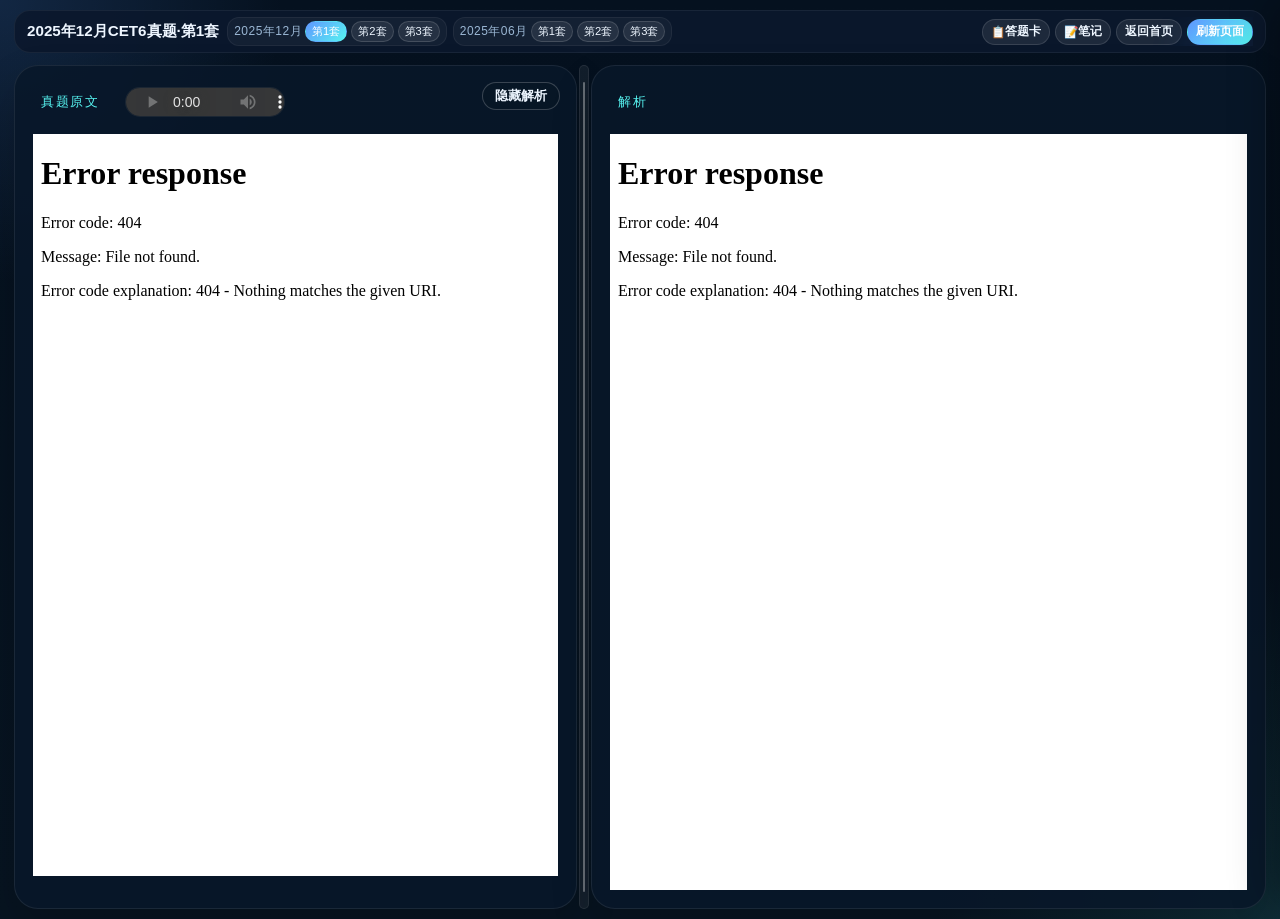
==== commit 421abe5c: "feat: add electronic answer card with auto-grading Add answer card feature for online exam practice:" ====
--- a/preview.html
+++ b/preview.html
@@ -3,7 +3,7 @@
 <head>
   <meta charset="UTF-8" />
   <meta name="viewport" content="width=device-width, initial-scale=1.0" />
-  <title>四六级真题练习系统 · 套题预览</title>
+  <title>四六级真题练习系统 · 套题练习</title>
   <meta name="description" content="六级真题原文与解析左右分屏预览，支持听力播放与快捷跳转。" />
   <meta name="theme-color" content="#071421" />
   <link rel="icon" type="image/svg+xml" href="favicon.svg" />
@@ -20,7 +20,8 @@
     <div class="preview-toolbar">
       <div id="previewShortcuts" class="preview-shortcuts" aria-label="同年度快捷跳转"></div>
       <div class="preview-actions">
-        <button class="button button-secondary" id="toggleNotesSidebar">📝 笔记</button>
+        <button class="button button-secondary" id="toggleAnswerCard">📋 <span class="btn-text">答题卡</span></button>
+        <button class="button button-secondary" id="toggleNotesSidebar">📝 <span class="btn-text">笔记</span></button>
         <a class="button button-secondary" href="index.html">返回首页</a>
         <button class="button button-primary" id="previewRefresh">刷新页面</button>
       </div>
@@ -108,6 +109,29 @@
     </div>
   </aside>
 
+  <div id="answerCardPanel" class="answer-card-panel" style="display:none;">
+    <div class="answer-card-header" id="answerCardHeader">
+      <div class="answer-card-title-block">
+        <h3 class="answer-card-title">📋 答题卡</h3>
+        <span class="answer-card-exam-tag" id="answerCardExamTag"></span>
+      </div>
+      <div class="answer-card-header-actions">
+        <span class="answer-card-timer" id="answerCardTimer">00:00</span>
+        <button type="button" class="answer-card-close" id="closeAnswerCard" aria-label="关闭答题卡">×</button>
+      </div>
+    </div>
+    <div class="answer-card-progress" id="answerCardProgress">
+      <div class="answer-card-progress-bar"><div class="answer-card-progress-fill" id="answerCardProgressFill"></div></div>
+      <span class="answer-card-progress-text" id="answerCardProgressText">0/55 已作答</span>
+    </div>
+    <div class="answer-card-body" id="answerCardBody"></div>
+    <div class="answer-card-footer">
+      <button class="button button-secondary button-xsmall" id="answerCardReset">清空重做</button>
+      <button class="button button-primary button-xsmall" id="answerCardSubmit">交卷批改</button>
+    </div>
+    <div class="answer-card-resize-handle" id="answerCardResizeHandle"></div>
+  </div>
+
   <div id="mobileTabs" class="mobile-tabs" style="display:none;">
     <div class="mobile-tab-bar">
       <button type="button" class="mobile-tab active" data-tab="audio">听力</button>
@@ -141,5 +165,7 @@
   <script src="https://cdn.bootcdn.net/ajax/libs/pdf.js/3.11.174/pdf.min.js"></script>
   <script src="notes-manager.js"></script>
   <script src="preview.js"></script>
+  <script src="answer-key.js"></script>
+  <script src="answer-card.js"></script>
 </body>
 </html>
--- a/styles.css
+++ b/styles.css
@@ -2447,3 +2447,554 @@
   transform: translateX(-50%) translateY(0);
 }
 
+/* ── Answer card panel (preview.html) ── */
+.answer-card-panel {
+  position: fixed;
+  z-index: 200;
+  top: 50%;
+  left: 50%;
+  transform: translate(-50%, -50%);
+  width: 540px;
+  max-width: 92vw;
+  max-height: 85vh;
+  background: rgba(7, 20, 33, 0.97);
+  border: 1px solid rgba(255,255,255,0.1);
+  border-radius: 18px;
+  box-shadow: 0 20px 70px rgba(0,0,0,0.4);
+  display: flex;
+  flex-direction: column;
+  overflow: hidden;
+  animation: answerCardIn 0.25s ease;
+  transition: opacity 0.25s ease, background 0.25s ease, box-shadow 0.25s ease;
+}
+
+/* PC: hover → opaque, leave → transparent */
+@media (hover: hover) {
+  .answer-card-panel:not(.dragging) {
+    background: rgba(7, 20, 33, 0.08);
+    box-shadow: 0 2px 10px rgba(0,0,0,0.1);
+    border-color: rgba(255,255,255,0.04);
+  }
+  .answer-card-panel:not(.dragging) .answer-card-header,
+  .answer-card-panel:not(.dragging) .answer-card-body,
+  .answer-card-panel:not(.dragging) .answer-card-footer,
+  .answer-card-panel:not(.dragging) .answer-card-progress {
+    opacity: 0.15;
+  }
+  .answer-card-panel:not(.dragging) .answer-card-header {
+    border-color: transparent;
+  }
+  .answer-card-panel:not(.dragging):hover {
+    background: rgba(7, 20, 33, 0.97);
+    box-shadow: 0 20px 70px rgba(0,0,0,0.4);
+    border-color: rgba(255,255,255,0.1);
+  }
+  .answer-card-panel:not(.dragging):hover .answer-card-header,
+  .answer-card-panel:not(.dragging):hover .answer-card-body,
+  .answer-card-panel:not(.dragging):hover .answer-card-footer,
+  .answer-card-panel:not(.dragging):hover .answer-card-progress {
+    opacity: 1;
+  }
+  .answer-card-panel:not(.dragging):hover .answer-card-header {
+    border-color: rgba(255,255,255,0.08);
+  }
+}
+
+/* Mobile: toggle via .transparent class */
+.answer-card-panel.transparent {
+  background: rgba(7, 20, 33, 0.08);
+  box-shadow: 0 2px 10px rgba(0,0,0,0.1);
+  border-color: rgba(255,255,255,0.04);
+}
+.answer-card-panel.transparent .answer-card-header,
+.answer-card-panel.transparent .answer-card-body,
+.answer-card-panel.transparent .answer-card-footer,
+.answer-card-panel.transparent .answer-card-progress {
+  opacity: 0.15;
+  pointer-events: none;
+}
+.answer-card-panel.transparent .answer-card-header {
+  border-color: transparent;
+}
+.answer-card-panel.transparent .ac-toggle-vis {
+  opacity: 1;
+  pointer-events: auto;
+}
+@keyframes answerCardIn {
+  from { opacity: 0; transform: translate(-50%, -50%) scale(0.95); }
+  to   { opacity: 1; transform: translate(-50%, -50%) scale(1); }
+}
+.answer-card-panel.dragging {
+  transition: none !important;
+  will-change: left, top;
+}
+.answer-card-panel.dragged {
+  animation: none;
+}
+
+/* Mobile toggle-vis button in header */
+.ac-toggle-vis {
+  pointer-events: auto !important;
+  background: none;
+  border: none;
+  font-size: 1.1rem;
+  cursor: pointer;
+  padding: 0 4px;
+  line-height: 1;
+}
+.ac-toggle-vis:active {
+  transform: scale(0.9);
+}
+
+/* Header */
+.answer-card-header {
+  display: flex;
+  align-items: center;
+  justify-content: space-between;
+  padding: 14px 18px;
+  border-bottom: 1px solid rgba(255,255,255,0.08);
+  cursor: move;
+  flex-shrink: 0;
+  user-select: none;
+  -webkit-user-select: none;
+}
+.answer-card-title-block {
+  display: flex;
+  align-items: center;
+  gap: 8px;
+  min-width: 0;
+}
+.answer-card-title {
+  margin: 0;
+  font-size: 1rem;
+  font-weight: 600;
+  white-space: nowrap;
+}
+.answer-card-exam-tag {
+  font-size: 0.75rem;
+  color: var(--accent);
+  background: rgba(95,151,255,0.12);
+  padding: 2px 8px;
+  border-radius: 999px;
+  white-space: nowrap;
+}
+.answer-card-header-actions {
+  display: flex;
+  align-items: center;
+  gap: 10px;
+  flex-shrink: 0;
+}
+.answer-card-timer {
+  font-size: 0.82rem;
+  color: var(--muted);
+  font-variant-numeric: tabular-nums;
+  font-family: monospace;
+}
+.answer-card-close {
+  background: none;
+  border: none;
+  color: var(--muted);
+  font-size: 1.3rem;
+  cursor: pointer;
+  padding: 0 4px;
+  line-height: 1;
+  transition: color 0.2s;
+}
+.answer-card-close:hover {
+  color: var(--text);
+}
+
+/* Progress bar */
+.answer-card-progress {
+  padding: 8px 18px;
+  display: flex;
+  align-items: center;
+  gap: 10px;
+  flex-shrink: 0;
+}
+.answer-card-progress-bar {
+  flex: 1;
+  height: 6px;
+  background: rgba(255,255,255,0.08);
+  border-radius: 3px;
+  overflow: hidden;
+}
+.answer-card-progress-fill {
+  height: 100%;
+  width: 0%;
+  background: linear-gradient(90deg, var(--accent), var(--accent-2));
+  border-radius: 3px;
+  transition: width 0.3s ease;
+}
+.answer-card-progress-text {
+  font-size: 0.78rem;
+  color: var(--muted);
+  white-space: nowrap;
+}
+
+/* Body */
+.answer-card-body {
+  flex: 1;
+  overflow-y: auto;
+  padding: 12px 18px;
+  scrollbar-width: thin;
+  scrollbar-color: rgba(255,255,255,0.2) transparent;
+}
+.answer-card-body::-webkit-scrollbar {
+  width: 5px;
+}
+.answer-card-body::-webkit-scrollbar-thumb {
+  background: rgba(255,255,255,0.2);
+  border-radius: 3px;
+}
+
+/* Sections */
+.ac-section {
+  margin-bottom: 16px;
+}
+.ac-section-title {
+  font-size: 0.82rem;
+  font-weight: 600;
+  color: var(--muted);
+  margin-bottom: 8px;
+  padding-bottom: 4px;
+  border-bottom: 1px solid rgba(255,255,255,0.06);
+}
+
+/* Question grid */
+.ac-question-grid {
+  display: flex;
+  flex-direction: column;
+  gap: 4px;
+}
+.ac-question {
+  display: flex;
+  align-items: center;
+  gap: 8px;
+  padding: 3px 0;
+}
+.ac-qnum {
+  font-size: 0.78rem;
+  font-weight: 600;
+  color: var(--text);
+  min-width: 22px;
+  text-align: right;
+  flex-shrink: 0;
+}
+.ac-question.unanswered .ac-qnum {
+  color: var(--muted);
+}
+.ac-options {
+  display: flex;
+  gap: 4px;
+  flex-wrap: wrap;
+}
+.ac-option {
+  display: inline-flex;
+  align-items: center;
+  justify-content: center;
+  min-width: 30px;
+  height: 26px;
+  padding: 0 8px;
+  font-size: 0.75rem;
+  font-weight: 500;
+  background: rgba(255,255,255,0.04);
+  border: 1px solid rgba(255,255,255,0.1);
+  border-radius: 999px;
+  color: var(--text);
+  cursor: pointer;
+  transition: all 0.15s ease;
+  user-select: none;
+}
+.ac-option:hover {
+  background: rgba(255,255,255,0.08);
+  border-color: rgba(255,255,255,0.2);
+}
+.ac-option.selected {
+  background: linear-gradient(135deg, var(--accent), var(--accent-2));
+  border-color: transparent;
+  color: #fff;
+  font-weight: 600;
+}
+.ac-option.correct {
+  background: rgba(87,244,241,0.15);
+  border-color: rgba(87,244,241,0.5);
+  color: #57f4f1;
+  font-weight: 600;
+}
+.ac-option.wrong {
+  background: rgba(255,80,80,0.2);
+  border-color: rgba(255,80,80,0.5);
+  color: #ff6b6b;
+  font-weight: 600;
+}
+.ac-option.correct-answer {
+  background: rgba(87,244,241,0.1);
+  border-color: rgba(87,244,241,0.35);
+  color: #57f4f1;
+}
+
+/* Text input for banked cloze */
+.ac-text-input {
+  flex: 1;
+  max-width: 160px;
+  height: 26px;
+  padding: 0 8px;
+  font-size: 0.75rem;
+  background: rgba(255,255,255,0.04);
+  border: 1px solid rgba(255,255,255,0.1);
+  border-radius: 6px;
+  color: var(--text);
+  outline: none;
+  transition: border-color 0.2s;
+}
+.ac-text-input:focus {
+  border-color: var(--accent);
+}
+.ac-text-input.correct {
+  border-color: rgba(87,244,241,0.5);
+  background: rgba(87,244,241,0.08);
+}
+.ac-text-input.wrong {
+  border-color: rgba(255,80,80,0.5);
+  background: rgba(255,80,80,0.08);
+}
+.ac-correct-label {
+  font-size: 0.72rem;
+  color: #57f4f1;
+  margin-left: 4px;
+}
+
+/* Wide options for matching (A-O) and cloze (A-L) */
+.ac-options-wide {
+  flex-wrap: wrap;
+  gap: 3px;
+}
+.ac-options-wide .ac-option {
+  min-width: 24px;
+  height: 22px;
+  padding: 0 4px;
+  font-size: 0.7rem;
+}
+
+/* Two-column layout for careful reading: left 46-50, right 51-55 */
+.ac-two-col {
+  display: grid;
+  grid-template-columns: 1fr 1fr;
+  gap: 0 12px;
+}
+
+/* Essay / translation block */
+.ac-essay-block {
+  margin-bottom: 8px;
+}
+.ac-essay-textarea {
+  width: 100%;
+  min-height: 100px;
+  padding: 10px 12px;
+  font-size: 0.82rem;
+  line-height: 1.6;
+  background: rgba(255,255,255,0.03);
+  border: 1px solid rgba(255,255,255,0.1);
+  border-radius: 10px;
+  color: var(--text);
+  outline: none;
+  resize: vertical;
+  transition: border-color 0.2s;
+  font-family: inherit;
+}
+.ac-essay-textarea:focus {
+  border-color: var(--accent);
+}
+.ac-essay-textarea::placeholder {
+  color: var(--muted);
+  opacity: 0.6;
+}
+.ac-essay-footer {
+  display: flex;
+  align-items: center;
+  justify-content: space-between;
+  margin-top: 6px;
+  font-size: 0.78rem;
+}
+.ac-essay-count {
+  color: var(--muted);
+}
+.ac-essay-score-wrap {
+  display: flex;
+  align-items: center;
+  gap: 4px;
+}
+.ac-essay-score-label {
+  color: var(--muted);
+}
+.ac-essay-score-input {
+  width: 60px;
+  height: 24px;
+  padding: 0 6px;
+  font-size: 0.78rem;
+  background: rgba(255,255,255,0.04);
+  border: 1px solid rgba(255,255,255,0.1);
+  border-radius: 6px;
+  color: var(--text);
+  outline: none;
+  text-align: center;
+}
+.ac-essay-score-input:focus {
+  border-color: var(--accent);
+}
+.ac-essay-score-unit {
+  color: var(--muted);
+}
+
+/* Result summary */
+.ac-result-summary {
+  background: linear-gradient(135deg, rgba(95,151,255,0.08), rgba(87,244,241,0.08));
+  border: 1px solid rgba(95,151,255,0.2);
+  border-radius: 14px;
+  padding: 16px;
+  margin-bottom: 16px;
+  text-align: center;
+  animation: resultIn 0.4s ease;
+}
+@keyframes resultIn {
+  from { opacity: 0; transform: scale(0.9); }
+  to   { opacity: 1; transform: scale(1); }
+}
+.ac-result-total {
+  font-size: 0.82rem;
+  color: var(--muted);
+  margin-bottom: 4px;
+}
+.ac-result-score {
+  font-size: 2.2rem;
+  font-weight: 700;
+  background: linear-gradient(135deg, var(--accent), var(--accent-2));
+  -webkit-background-clip: text;
+  -webkit-text-fill-color: transparent;
+  background-clip: text;
+  line-height: 1.2;
+}
+.ac-result-max {
+  font-size: 1rem;
+  font-weight: 400;
+  opacity: 0.6;
+}
+.ac-breakdown {
+  display: flex;
+  justify-content: center;
+  gap: 20px;
+  margin-top: 10px;
+  font-size: 0.82rem;
+}
+.ac-breakdown-item {
+  display: flex;
+  flex-direction: column;
+  align-items: center;
+  gap: 2px;
+}
+.ac-breakdown-label {
+  color: var(--muted);
+  font-size: 0.72rem;
+}
+.ac-breakdown-value {
+  font-weight: 600;
+  color: var(--text);
+}
+.ac-result-time {
+  margin-top: 8px;
+  font-size: 0.78rem;
+  color: var(--muted);
+}
+
+/* Data notice banner */
+.ac-data-notice {
+  margin: 0 0 8px;
+  padding: 6px 12px;
+  border-radius: 6px;
+  font-size: 0.78rem;
+  color: var(--muted);
+  background: rgba(255,255,255,0.04);
+  text-align: center;
+}
+.ac-data-notice-warn {
+  color: #f0a030;
+  background: rgba(240,160,48,0.1);
+  border: 1px solid rgba(240,160,48,0.2);
+}
+
+/* Footer */
+.answer-card-footer {
+  display: flex;
+  gap: 8px;
+  padding: 12px 18px;
+  border-top: 1px solid rgba(255,255,255,0.08);
+  flex-shrink: 0;
+  justify-content: space-between;
+}
+
+/* Resize handle */
+.answer-card-resize-handle {
+  position: absolute;
+  bottom: 0;
+  right: 0;
+  width: 20px;
+  height: 20px;
+  cursor: nwse-resize;
+  touch-action: none;
+}
+.answer-card-resize-handle::after {
+  content: '';
+  position: absolute;
+  bottom: 5px;
+  right: 5px;
+  width: 8px;
+  height: 8px;
+  border-right: 2px solid rgba(255,255,255,0.15);
+  border-bottom: 2px solid rgba(255,255,255,0.15);
+}
+
+/* No data state */
+.ac-no-data {
+  text-align: center;
+  padding: 40px 20px;
+  color: var(--muted);
+}
+.ac-no-data-icon {
+  font-size: 2.5rem;
+  margin-bottom: 12px;
+}
+.ac-no-data p {
+  margin: 4px 0;
+  font-size: 0.88rem;
+}
+
+/* Narrow screen: hide button text */
+@media (max-width: 600px) {
+  .preview-actions .btn-text {
+    display: none;
+  }
+  .preview-actions .button {
+    padding: 6px 8px;
+    min-width: 36px;
+  }
+  .answer-card-panel {
+    width: 95vw;
+    max-height: 80vh;
+    border-radius: 14px;
+  }
+  .ac-option {
+    min-width: 28px;
+    height: 24px;
+    padding: 0 6px;
+    font-size: 0.72rem;
+  }
+  .ac-text-input {
+    max-width: 120px;
+  }
+  .ac-two-col {
+    grid-template-columns: 1fr;
+    gap: 0;
+  }
+}
+
